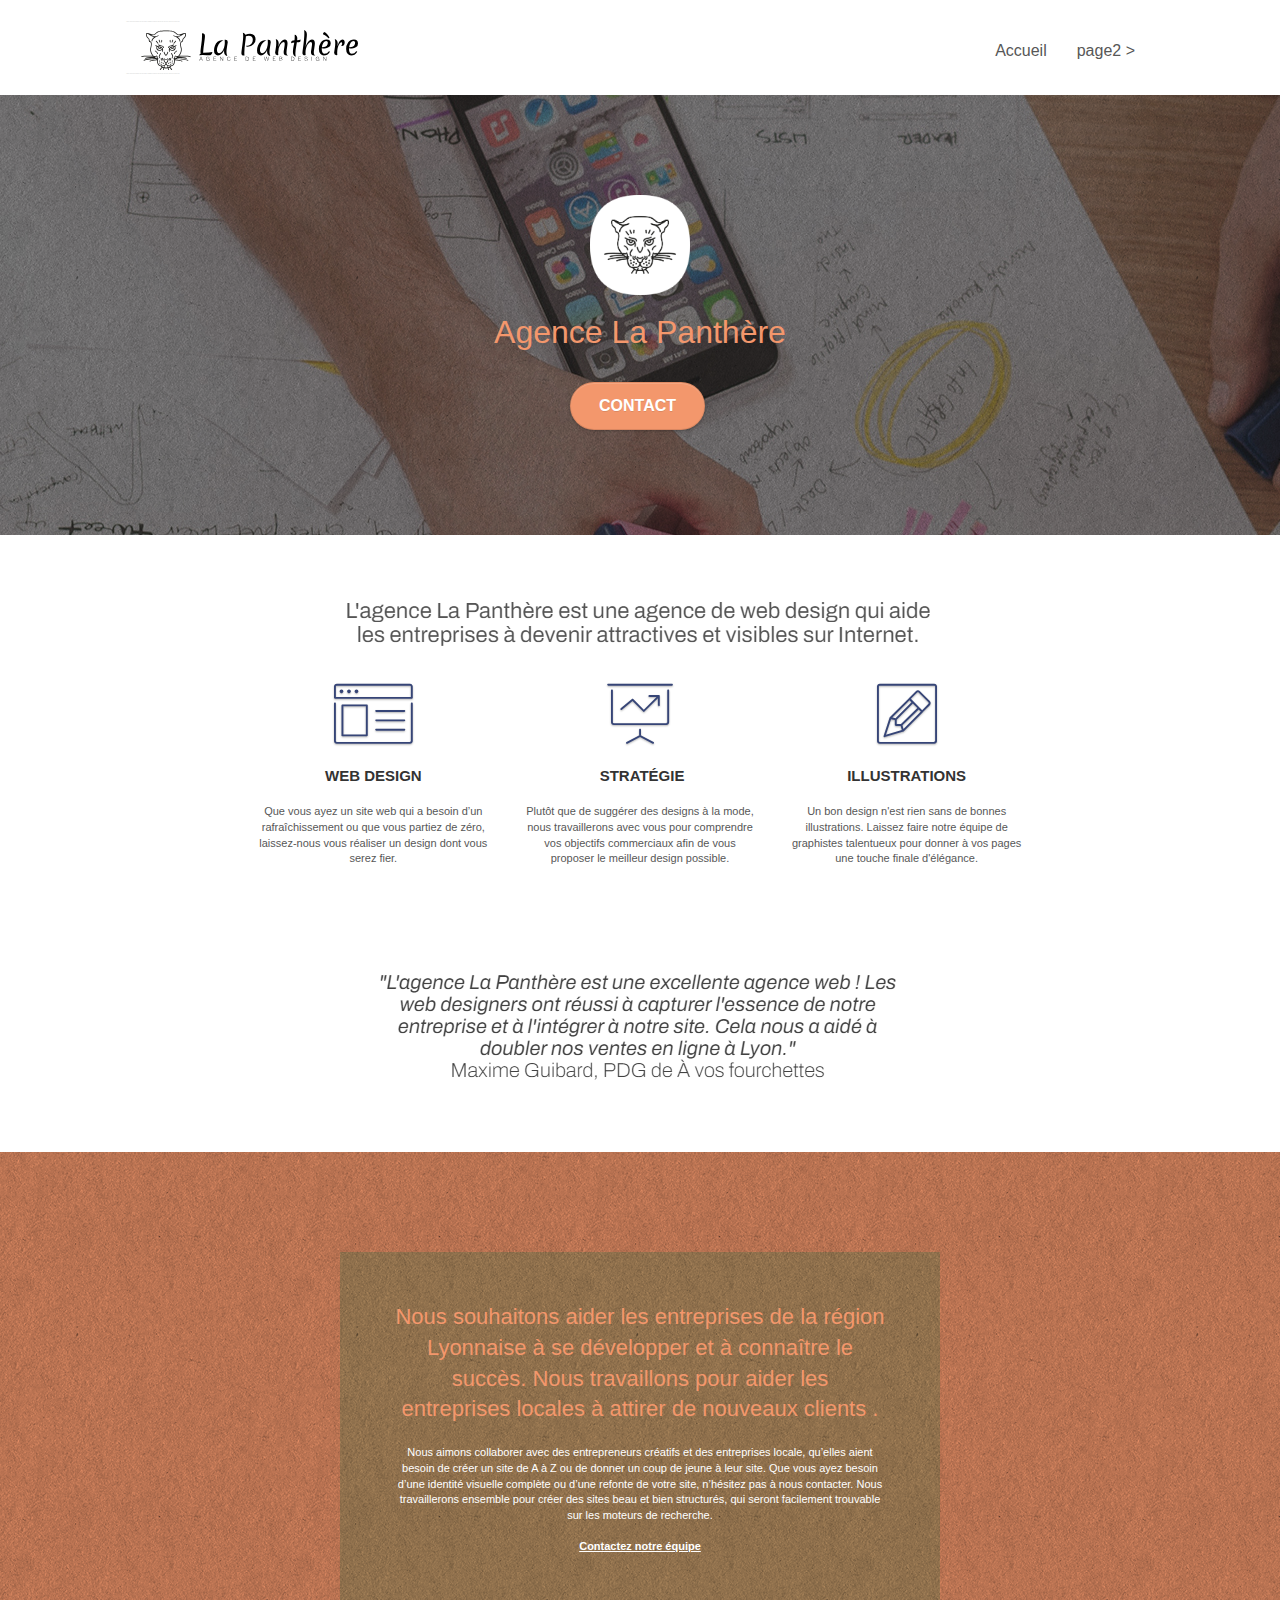
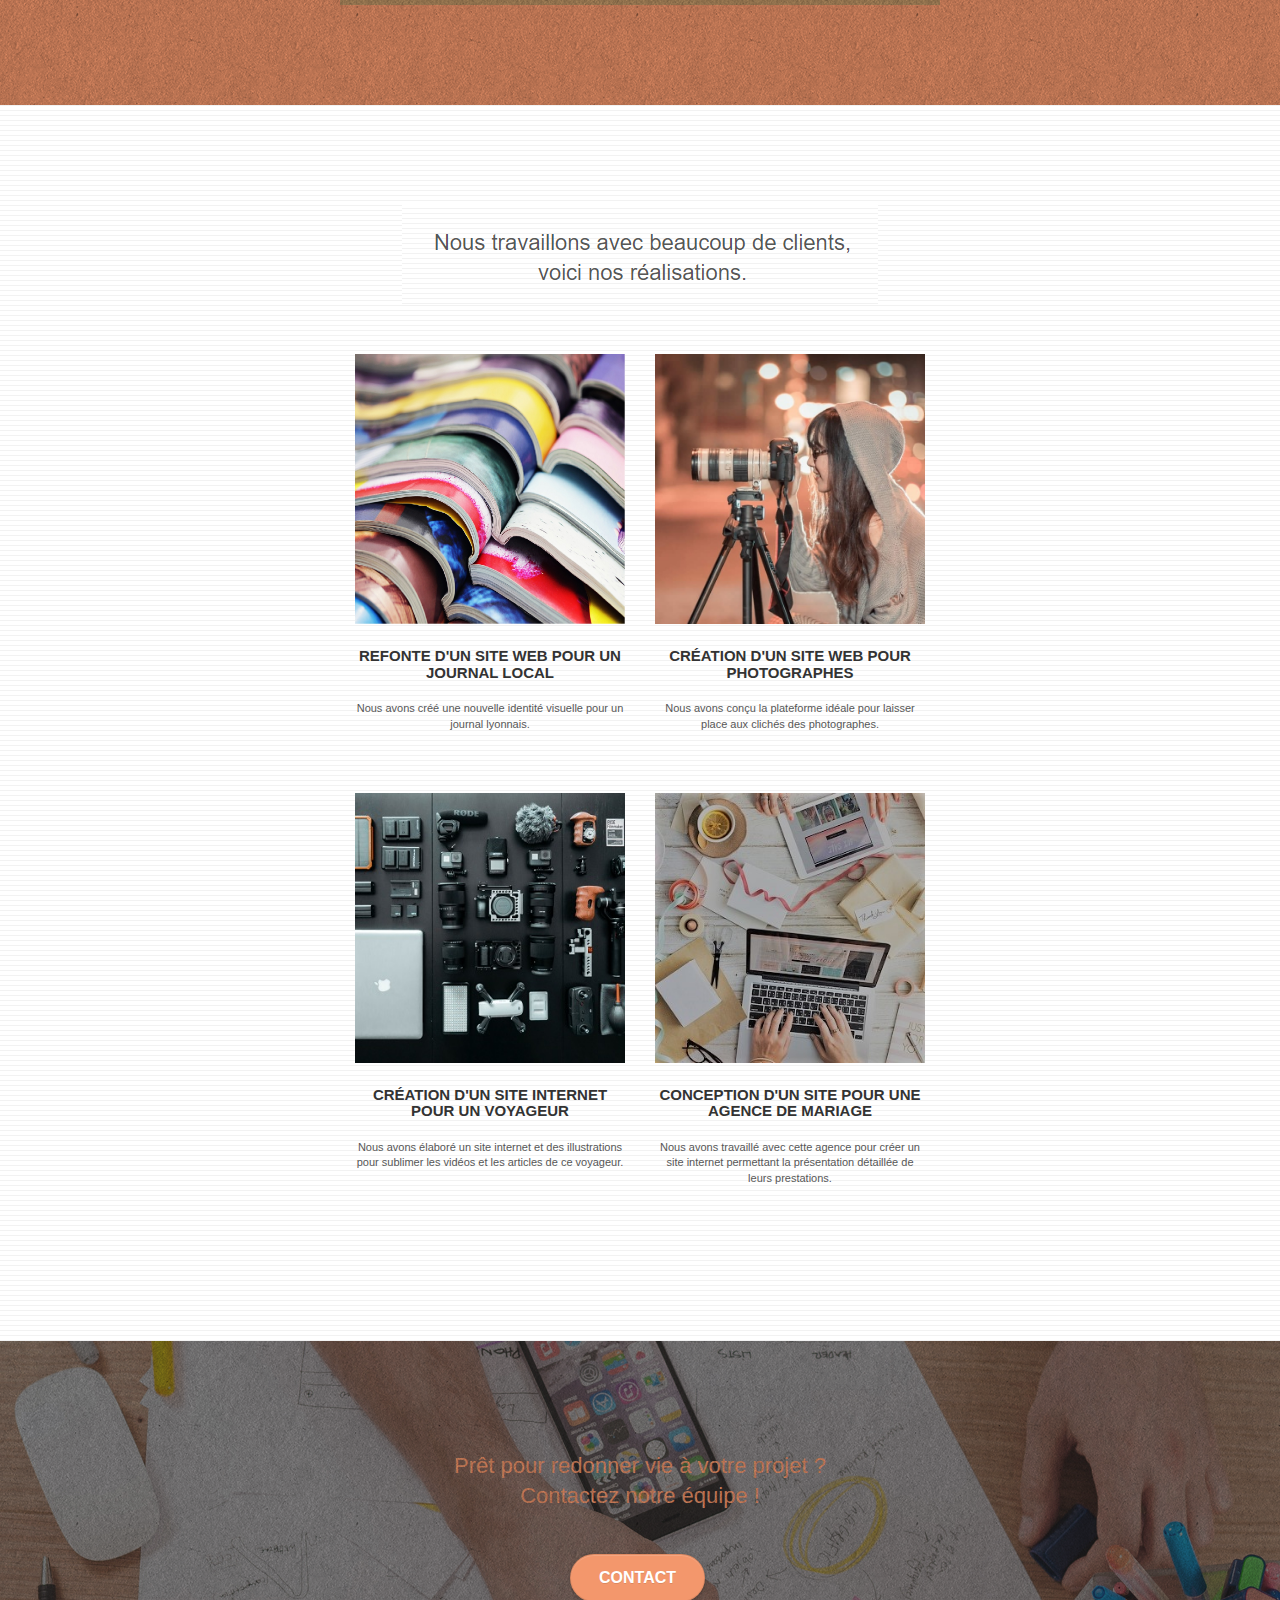
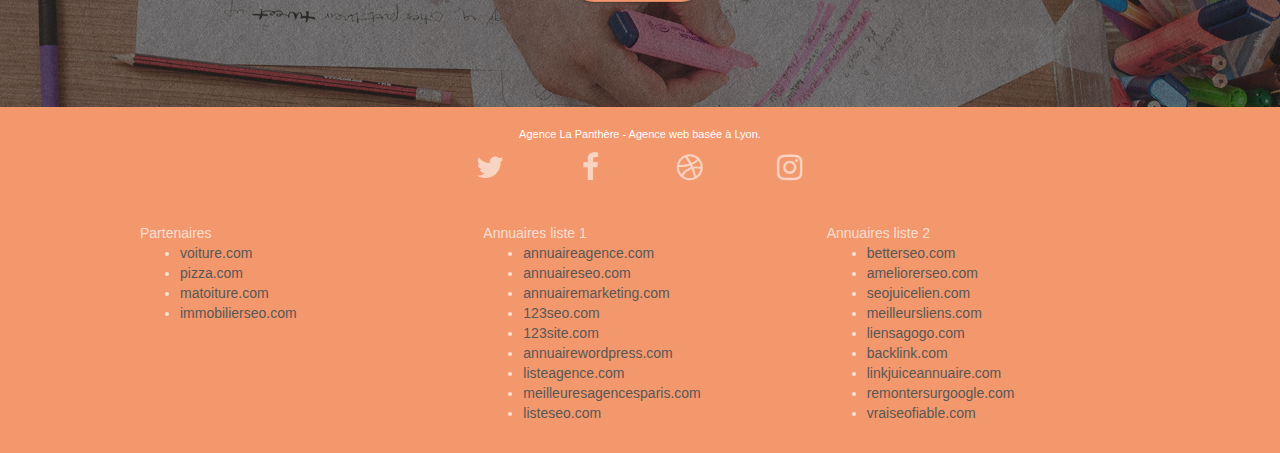
==== index.html @ be2c462f "ajout titre, description et script en bas de page" ====
<!doctype html>
<html lang="fr">
<head>
    <meta charset="utf-8">
    <meta name="keywords" content="seo, google, site web, site internet, agence design paris, agence design, agence design,agence design,agence design,agence design,agence design,agence design,agence design,agence design">
    <meta name="description" content="L'agence la panthère est une agence de web design qui aide les entreprises à devenir attractives et visibles sur internet.">
    <meta name="viewport" content="width=device-width, initial-scale=1.0, viewport-fit=cover">
    <link rel="shortcut icon" type="image/png" href="favicon.jpg">
	<link rel="stylesheet" type="text/css" href="./css/bootstrap.css">
	<link rel="stylesheet" type="text/css" href="style.css">
	<link rel="stylesheet" type="text/css" href="./css/font-awesome.css">
	<link rel="stylesheet" type="text/css" href="./css/et-line.css">
	
    
	
    <title>Agence de web design La panthère</title>
	
    
	<!-- Analytics -->
	
	<!-- Analytics END -->
    
</head>
<body>
	<!-- Principal conteneur -->
	<div class="page-container">
		
		<!-- bloc-0 -->
		<div class="bloc bgc-white l-bloc " id="bloc-0">
			<div class="container bloc-sm">
				
				<nav class="navbar row">
					<div class="navbar-header">
						<div class="keywords" style="color:#cccccc;font-size:1px;">Agence web à paris, stratégie web, web design, illustrations, design de site web, site web, web, internet, site internet, site</div>
						<a class="navbar-brand" href="index.html"><img src="img/agence-la-panthere-monochrome.svg" alt="paris web design logo agence web meilleure agence" height="40" /></a>
						<div class="keywords" style="color:#cccccc;font-size:1px;">Agence web à paris, stratégie web, web design, illustrations, design de site web, site web, web, internet, site internet, site</div>
						<button id="nav-toggle" type="button" class="ui-navbar-toggle navbar-toggle" data-toggle="collapse" data-target=".navbar-1">
							<span class="sr-only">Toggle navigation</span><span class="icon-bar"></span><span class="icon-bar"></span><span class="icon-bar"></span>
						</button>
					</div>
					<div class="collapse navbar-collapse navbar-1 special-dropdown-nav">
						<ul class="site-navigation nav navbar-nav">
							<li>
								<a href="index.html">Accueil</a>
							</li>
							<li>
							</li>
							<li>
								<a href="page2.html">page2 &gt;</a>
							</li>
						</ul>
					</div>
				</nav>
			</div>
		</div>
		<!-- bloc-0 END -->
		
		<!-- bloc-1-presentation -->
		<div class="bloc bgc-dark-slate-blue bg-banniere d-bloc bg-t-edge bloc-bg-texture texture-paper b-parallax" id="bloc-1-hero">
			<div class="container bloc-lg">
				<div class="row tight-width-whitespace">
					<div class="col-sm-12">
						<img src="img/logo.png" class="center-block image-resize-mode" width="100" alt="Agence La Panthère, agence web paris, création logo paris" />
						<h1 class="text-center hero-bloc-text tc-white ">
							Agence La Panthère
						</h1>
						<div class="text-center">
							<a href="page2.html" class="btn btn-lg btn-clean btn-rd cta-hero btn-atomic-tangerine" id="cta-hero">Contact</a>
						</div>
					</div>
				</div>
			</div>
		</div>
		<!-- bloc-1-presentation END -->
		
		<!-- bloc-2-services -->
		<div class="bloc bgc-white l-bloc" id="bloc-2-services">
			<div class="container bloc-md">
				<div class="row">
					<div class="col-sm-12 text-center">
						<img alt="agence web, agence web paris, web design paris, stratégie web" src="img/title.png" />
					</div>
				</div>
				<div class="row voffset-lg med-width-whitespace">
					<div class="col-sm-4">
						<div class="text-center">
							<span class="et-icon-browser sm-shadow icon-dark-slate-blue icons icon-lg"></span>
						</div>
						<h3 class="mg-md text-center">
							Web design
						</h3>
						<p class="text-center ">
							Que vous ayez un site web qui a besoin d&rsquo;un rafraîchissement ou que vous partiez de zéro, laissez-nous vous réaliser un design dont vous serez fier.
						</p>
					</div>
					<div class="col-sm-4">
						<div class="text-center">
							<span class="et-icon-presentation sm-shadow icon-dark-slate-blue icons icon-lg"></span>
						</div>
						<h3 class="mg-md text-center">
							&nbsp;Stratégie
						</h3>
						<p class="text-center ">
							Plutôt que de suggérer des designs à la mode, nous travaillerons avec vous pour comprendre vos objectifs commerciaux afin de vous proposer le meilleur design possible.<br>
						</p>
					</div>
					<div class="col-sm-4">
						<div class="text-center">
							<span class="et-icon-edit sm-shadow icon-dark-slate-blue icons icon-lg"></span>
						</div>
						<h3 class="mg-md text-center">
							Illustrations
						</h3>
						<p class="text-center ">
					Un bon design n'est rien sans de bonnes illustrations. Laissez faire notre équipe de graphistes talentueux pour donner à vos pages une touche finale d'élégance.
				</p>
			</div>
		</div>
		<div class="row voffset-lg voffset">
			<div class="col-xs-12 col-md-8 col-md-offset-2 text-center">
				<img alt="agence web, agence web paris, web design paris, stratégie web" src="img/citation.png" />
				
			</div>
		</div>
	</div>
</div>
<!-- bloc-2-services END -->

<!-- bloc-3-what-i-do -->
<div class="bloc tc-white bgc-atomic-tangerine bg-presentation d-bloc bloc-bg-texture texture-paper b-parallax" id="bloc-3-what-i-do">
	<div class="container bloc-lg">
		<div class="row tight-width-whitespace black-background">
			<div class="col-sm-12">
				<h2 class="mg-md text-center tc-white">
					Nous souhaitons aider les entreprises de la région Lyonnaise à se développer et à connaître le succès. Nous travaillons pour aider les entreprises locales à attirer de nouveaux clients .<br>
				</h2>
				<p class="text-center white">
					Nous aimons collaborer avec des entrepreneurs créatifs et des entreprises locale, qu’elles aient besoin de créer un site de A à Z ou de donner un coup de jeune à leur site. Que vous ayez besoin d’une identité visuelle complète ou d’une refonte de votre site, n’hésitez pas à nous contacter. Nous travaillerons ensemble pour créer des sites beau et bien structurés, qui seront facilement trouvable sur les moteurs de recherche. <br><br><a class="ltc-white bold-link" href="page2.html">Contactez notre équipe</a><br>
				</p>
			</div>
		</div>
	</div>
</div>
<!-- bloc-3-what-i-do END -->

<!-- bloc-4-portfolio -->
<div class="bloc bgc-white bg-lines-h2-bg bg-repeat l-bloc" id="bloc-4-portfolio">
	<div class="container bloc-lg">
		<div class="row">
			<div class="col-sm-12 text-center">
				<img alt="agence web, agence web paris, web design paris, stratégie web" src="img/title2.png" />
			</div>
		</div>
		<div class="row tight-width-whitespace portfolio-row">
			<div class="col-sm-6">
				<a href="#" data-lightbox="img/1.jpg" data-gallery-id="gallery-1" data-caption="Refonte d'un site web pour un journal local" data-frame="snapshot-lb"><img src="img/1.jpg" alt="paris web design logo agence web meilleure agence et refonte site web journal" class="img-responsive portfolio-thumb" /></a>
				<h3 class="mg-md text-center">
					Refonte d'un site web pour un journal local
				</h3>
				<p class="text-center">
					Nous avons créé une nouvelle identité visuelle pour un journal lyonnais.
				</p>
			</div>
			<div class="col-sm-6">
				<a href="#" data-lightbox="img/2.jpg" data-gallery-id="gallery-1" data-caption="Création d'un site web pour photographes" data-frame="snapshot-lb"><img src="img/2.jpg" class="img-responsive portfolio-thumb" alt="paris web design logo agence web meilleure agence, Création d'un site web pour photographes" /></a>
				<h3 class="mg-md text-center">
					Création d'un site web pour photographes
				</h3>
				<p class="text-center">
					Nous avons conçu la plateforme idéale pour laisser place aux clichés des photographes.
				</p>
			</div>
		</div>
		<div class="row tight-width-whitespace portfolio-row">
			<div class="col-sm-6">
				<a href="#" data-lightbox="img/3.bmp" data-gallery-id="gallery-1" data-caption="Création d'un site internet pour un voyageur" data-frame="snapshot-lb"><img src="img/3.bmp" class="img-responsive portfolio-thumb" alt="paris web design logo agence web meilleure agence, Création d'un site web pour voyageur"/></a>
				<h3 class="mg-md text-center">
					Création d'un site internet pour un voyageur
				</h3>
				<p class="text-center">
					Nous avons élaboré un site internet et des illustrations pour sublimer les vidéos et les articles de ce voyageur.
				</p>
			</div>
			<div class="col-sm-6">
				<a href="#" data-lightbox="img/4.bmp" data-gallery-id="gallery-1" data-caption="Conception d'un site pour une agence de mariage" data-frame="snapshot-lb"><img src="img/4.bmp" class="img-responsive portfolio-thumb" alt="paris web design logo agence web meilleure agence, Création d'un site web pour agence de mariage" /></a>
				<h3 class="mg-md text-center">
					Conception d'un site pour une agence de mariage
				</h3>
				<p class="text-center">
					Nous avons travaillé avec cette agence pour créer un site internet permettant la présentation détaillée de leurs prestations.
				</p>
			</div>
		</div>
	</div>
</div>
<!-- bloc-4-portfolio END -->

<!-- bloc-5-cta -->
<div class="bloc bgc-dark-slate-blue bg-banniere d-bloc bloc-bg-texture texture-paper" id="bloc-5-cta">
	<div class="container bloc-lg">
		<div class="row">
			<h2 class="mg-md text-center tc-white">
				Prêt pour redonner vie à votre projet ?<br>Contactez notre équipe !
			</h2>
			<div class="col-sm-12 text-center">
				<a href="page2.html" class="btn btn-atomic-tangerine btn-clean btn-rd btn-lg cta-hero">Contact</a>
			</div>
		</div>
	</div>
</div>
<!-- bloc-5-cta END -->

<!-- Footer - bloc-8 -->
<div class="bloc bgc-atomic-tangerine d-bloc" id="bloc-8">
	<div class="container bloc-sm">
		<div class="row">
			<div class="col-sm-12">
				<p class="text-center white">
					Agence La Panthère - Agence web basée à Lyon.<br>
				</p>
				<div class="row row-no-gutters social">
					<div class="col-sm-3">
						<div class="text-center">
							<a class="social" href="index.html"><span class="fa fa-twitter icon-md"></span></a>
						</div>
					</div>
					<div class="col-sm-3">
						<div class="text-center">
							<a class="social" href="index.html"><span class="fa fa-facebook icon-md"></span></a>
						</div>
					</div>
					<div class="col-sm-3">
						<div class="text-center">
							<a class="social" href="index.html"><span class="fa fa-dribbble icon-md"></span></a>
						</div>
					</div>
					<div class="col-sm-3">
						<div class="text-center">
							<a class="social" href="index.html"><span class="fa fa-instagram icon-md"></span></a>
						</div>
					</div>
					<div class="keywords" style="color:#F3976C;">Agence web à paris, stratégie web, web design, illustrations, design de site web, site web, web, internet, site internet, site</div>
				</div>
				<div class="row">
					<div class="col-sm-4">
						Partenaires
						<ul>
							<li><a href="voiture.com">voiture.com</a></li>
							<li><a href="pizza.com">pizza.com</a></li>
							<li><a href="matoiture.com">matoiture.com</a></li>
							<li><a href="immobilierseo.com">immobilierseo.com</a></li>
						</ul>		
					</div>
					<div class="col-sm-4">
						Annuaires liste 1
						<ul>
							<li><a href="annuaireagence.com">annuaireagence.com</a></li>
							<li><a href="annuaireseo.com">annuaireseo.com</a></li>
							<li><a href="annuairemarketing.com">annuairemarketing.com</a></li>
							<li><a href="123seoture.com">123seo.com</a></li>
							<li><a href="123site.com">123site.com</a></li>
							<li><a href="annuairewordpress.com">annuairewordpress.com</a></li>
							<li><a href="listeagence.com">listeagence.com</a></li>
							<li><a href="meilleuresagencesparis.com">meilleuresagencesparis.com</a></li>
							<li><a href="listeseo.com">listeseo.com</a></li>
						</ul>
					</div>
					<div class="col-sm-4">
						Annuaires liste 2
						<ul>
							<li><a href="betterseo.com">betterseo.com</a></li>
							<li><a href="ameliorerseo.com">ameliorerseo.com</a></li>
							<li><a href="seojuicelien.com">seojuicelien.com</a></li>
							<li><a href="meilleursliens.com">meilleursliens.com</a></li>
							<li><a href="liensagogo.com">liensagogo.com</a></li>
							<li><a href="backlink.com">backlink.com</a></li>
							<li><a href="linkjuiceannuaire.com">linkjuiceannuaire.com</a></li>
							<li><a href="remontersurgoogle.com">remontersurgoogle.com</a></li>
							<li><a href="vraiseofiable.com">vraiseofiable.com</a></li>
						</ul>
					</div>
				</div>
			</div>
		</div>
	</div>
</div>

</div>

</body>
<script src="./js/jquery-2.1.0.js"></script>
<script src="./js/bootstrap.js"></script>
<script src="./js/blocs.js"></script>
<script src="./js/jquery.touchSwipe.js" defer></script>
<script src="./js/gmaps.js"></script>
</html>
---- style.css ----
body {
    margin: 0;
    padding: 0;
    background: #FFF;
    overflow-x: hidden;
    -webkit-font-smoothing: antialiased;
    -moz-osx-font-smoothing: grayscale;
}

a,
button {
    transition: all .3s ease-in-out;
    outline: none!important;
}

a:hover {
    text-decoration: none;
    cursor: pointer;
}

#page-loading-blocs-notifaction {
    position: fixed;
    top: 0;
    bottom: 0;
    width: 100%;
    z-index: 100000;
    background: #FFFFFF url("img/pageload-spinner.gif") no-repeat center center;
}

.bloc {
    width: 100%;
    clear: both;
    background: 50% 50% no-repeat;
    padding: 0 50px;
    -webkit-background-size: cover;
    -moz-background-size: cover;
    -o-background-size: cover;
    background-size: cover;
    position: relative;
}

.bloc .container {
    padding-left: 0;
    padding-right: 0;
}

.bloc-lg {
    padding: 100px 50px;
}

.bloc-md {
    padding: 50px;
}

.bloc-sm {
    padding: 20px 50px;
}

.bg-center,
.bg-l-edge,
.bg-r-edge,
.bg-t-edge,
.bg-b-edge,
.bg-tl-edge,
.bg-bl-edge,
.bg-tr-edge,
.bg-br-edge,
.bg-repeat {
    -webkit-background-size: auto!important;
    -moz-background-size: auto!important;
    -o-background-size: auto!important;
    background-size: auto!important;
}

.bg-repeat {
    background: repeat;
}

.bg-t-edge {
    background: top no-repeat;
}

.bloc-bg-texture::before {
    content: "";
    background-size: 2px 2px;
    position: absolute;
    top: 0;
    bottom: 0;
    left: 0;
    right: 0;
}

.texture-paper::before {
    background: url("img/texture-paper.png");
    background-size: 280px 280px;
}

.b-parallax {
    background-attachment: fixed;
}

.d-bloc {
    color: rgba(255, 255, 255, .7);
}

.d-bloc button:hover {
    color: rgba(255, 255, 255, .9);
}

.d-bloc .icon-round,
.d-bloc .icon-square,
.d-bloc .icon-rounded,
.d-bloc .icon-semi-rounded-a,
.d-bloc .icon-semi-rounded-b {
    border-color: rgba(255, 255, 255, .9);
}

.d-bloc .divider-h span {
    border-color: rgba(255, 255, 255, .2);
}

.d-bloc .a-btn,
.d-bloc .navbar a,
.d-bloc .navbar-brand,
.d-bloc a .icon-sm,
.d-bloc a .icon-md,
.d-bloc a .icon-lg,
.d-bloc a .icon-xl,
.d-bloc h1 a,
.d-bloc h2 a,
.d-bloc h3 a,
.d-bloc h4 a,
.d-bloc h5 a,
.d-bloc h6 a,
.d-bloc p a {
    color: rgba(255, 255, 255, .6);
}

.d-bloc .a-btn:hover,
.d-bloc .navbar a:hover,
.d-bloc .navbar-brand:hover,
.d-bloc a:hover .icon-sm,
.d-bloc a:hover .icon-md,
.d-bloc a:hover .icon-lg,
.d-bloc a:hover .icon-xl,
.d-bloc h1 a:hover,
.d-bloc h2 a:hover,
.d-bloc h3 a:hover,
.d-bloc h4 a:hover,
.d-bloc h5 a:hover,
.d-bloc h6 a:hover,
.d-bloc p a:hover {
    color: rgba(255, 255, 255, 1);
}

.d-bloc .navbar-toggle .icon-bar {
    background: rgba(255, 255, 255, 1);
}

.d-bloc .btn-wire,
.d-bloc .btn-wire:hover {
    color: rgba(255, 255, 255, 1);
    border-color: rgba(255, 255, 255, 1);
}

.d-bloc .panel {
    color: rgba(0, 0, 0, .5);
}

.d-bloc .panel button:hover {
    color: rgba(0, 0, 0, .7);
}

.d-bloc .panel icon {
    border-color: rgba(0, 0, 0, .7);
}

.d-bloc .panel .divider-h span {
    border-color: rgba(0, 0, 0, .1);
}

.d-bloc .panel .a-btn {
    color: rgba(0, 0, 0, .6);
}

.d-bloc .panel .a-btn:hover {
    color: rgba(0, 0, 0, 1);
}

.d-bloc .panel .btn-wire,
.d-bloc .panel .btn-wire:hover {
    color: rgba(0, 0, 0, .7);
    border-color: rgba(0, 0, 0, .3);
}

.d-bloc .panel,
.l-bloc {
    color: rgba(0, 0, 0, .5);
}

.d-bloc .panel button:hover,
.l-bloc button:hover {
    color: rgba(0, 0, 0, .7);
}

.l-bloc .icon-round,
.l-bloc .icon-square,
.l-bloc .icon-rounded,
.l-bloc .icon-semi-rounded-a,
.l-bloc .icon-semi-rounded-b {
    border-color: rgba(0, 0, 0, .7);
}

.d-bloc .panel .divider-h span,
.l-bloc .divider-h span {
    border-color: rgba(0, 0, 0, .1);
}

.d-bloc .panel .a-btn,
.l-bloc .a-btn,
.l-bloc .navbar a,
.l-bloc .navbar-brand,
.l-bloc a .icon-sm,
.l-bloc a .icon-md,
.l-bloc a .icon-lg,
.l-bloc a .icon-xl,
.l-bloc h1 a,
.l-bloc h2 a,
.l-bloc h3 a,
.l-bloc h4 a,
.l-bloc h5 a,
.l-bloc h6 a,
.l-bloc p a {
    color: rgba(0, 0, 0, .6);
}

.d-bloc .panel .a-btn:hover,
.l-bloc .a-btn:hover,
.l-bloc .navbar a:hover,
.l-bloc .navbar-brand:hover,
.l-bloc a:hover .icon-sm,
.l-bloc a:hover .icon-md,
.l-bloc a:hover .icon-lg,
.l-bloc a:hover .icon-xl,
.l-bloc h1 a:hover,
.l-bloc h2 a:hover,
.l-bloc h3 a:hover,
.l-bloc h4 a:hover,
.l-bloc h5 a:hover,
.l-bloc h6 a:hover,
.l-bloc p a:hover {
    color: rgba(0, 0, 0, 1);
}

.l-bloc .navbar-toggle .icon-bar {
    color: rgba(0, 0, 0, .6);
}

.d-bloc .panel .btn-wire,
.d-bloc .panel .btn-wire:hover,
.l-bloc .btn-wire,
.l-bloc .btn-wire:hover {
    color: rgba(0, 0, 0, .7);
    border-color: rgba(0, 0, 0, .3);
}

.voffset {
    margin-top: 30px;
}

.voffset-lg {
    margin-top: 80px;
}

.row-no-gutters {
    margin-right: 0;
    margin-left: 0;
}

.row.row-no-gutters > [class^="col-"],
.row.row-no-gutters > [class*=" col-"] {
    padding-right: 0;
    padding-left: 0;
}

#bloc-1-hero h1 {
    font-size: 32px;
}

.navbar {
    margin-bottom: 0;
    z-index: 1;
}

.navbar-brand {
    height: auto;
    padding: 3px 15px;
    font-size: 25px;
    font-weight: normal;
    font-weight: 600;
    line-height: 44px;
}

.navbar-brand img {
    max-height: 200px;
    margin: 0 5px 0 0;
    display: inline;
}

.navbar-brand img[src$=svg] {
    min-width: 100px;
}

.nav-center .navbar-brand img {
    margin: 0;
}

.navbar .nav {
    padding-top: 2px;
    margin-right: -16px;
    float: right;
    z-index: 1;
}

.nav > li {
    float: left;
    margin-top: 4px;
    font-size: 16px;
}

.navbar-nav .open .dropdown-menu > li > a {
    text-align: inherit;
}

.nav > li a:hover,
.nav > li a:focus {
    background: transparent;
}

.navbar-toggle {
    margin: 10px 10px 0 0;
    border: 0px;
}

.navbar-toggle:hover {
    background: transparent!important;
}

.navbar-toggle .icon-bar {
    background-color: rgba(0, 0, 0, .5);
    width: 26px;
}

.nav-invert .navbar .nav {
    float: left;
}

.nav-invert .navbar-header,
.nav-invert .navbar-brand {
    float: right;
    position: relative;
    z-index: 2;
}

@media (min-width: 768px) {
    .site-navigation {
        position: absolute;
        top: 50%;
        right: 20px;
        transform: translate(0, -50%);
        -webkit-transform: translateY(-50%);
    }
    .nav > li .dropdown-menu a,
    .nav > li .dropdown-menu a:hover {
        color: #484848;
    }
    .nav-invert .site-navigation {
        left: 0;
        right: 0;
    }
    .nav-center {
        text-align: center;
    }
    .nav-center .navbar-header {
        width: 100%;
    }
    .nav-center .navbar-header,
    .nav-center .navbar-brand,
    .nav-center .nav > li {
        float: none;
        display: inline-block;
    }
    .nav-center .site-navigation {
        position: relative;
        width: 100%;
        right: 0;
        margin-right: 0px;
        margin-top: 20px;
    }
    .nav-center.mini-nav .navbar-toggle {
        float: none;
        margin: 10px auto 0;
    }
}

.nav > li > .dropdown a {
    background: none!important;
    display: block;
    padding: 14px 15px;
}

nav .caret {
    margin: 0 5px;
}

.dropdown-menu .dropdown-menu {
    top: -8px;
    left: 100%;
}

.dropdown-menu .dropmenu-flow-right {
    top: 100%;
    left: 0;
    margin-left: -1px;
    border-top-left-radius: 0;
    border-top-right-radius: 0;
}

.dropdown-menu .dropdown span {
    border: 4px solid black;
    border-top-color: transparent;
    border-right-color: transparent;
    border-bottom-color: transparent;
    margin: 6px -5px 0 0!important;
    float: right;
}

.mg-md {
    margin-top: 10px;
    margin-bottom: 20px;
}

.mg-lg {
    margin-top: 10px;
    margin-bottom: 40px;
}

.btn {
    margin: 0 5px 5px 0;
}

.btn.pull-right {
    margin: 0 0 5px 5px;
}

.btn-d,
.btn-d:hover,
.btn-d:focus {
    color: #FFF;
    background: rgba(0, 0, 0, .3);
}

button {
    outline: none!important;
}

.btn-rd {
    border-radius: 40px;
}

.btn-clean {
    border: 1px solid rgba(0, 0, 0, .08);
    border-bottom-color: rgba(0, 0, 0, .1);
    text-shadow: 0 1px 0 rgba(0, 0, 1, .1);
    box-shadow: 0 1px 3px rgba(0, 0, 1, .25), inset 0 1px 0 0 rgba(255, 255, 255, .15);
}

.icon-md {
    font-size: 30px!important;
}

.icon-lg {
    font-size: 60px!important;
}

.sm-shadow {
    text-shadow: 0 1px 2px rgba(0, 0, 0, .3);
}

.panel-sq,
.panel-sq .panel-heading,
.panel-sq .panel-footer {
    border-radius: 0;
}

.panel-rd {
    border-radius: 30px;
}

.panel-rd .panel-heading {
    border-radius: 29px 29px 0 0;
}

.panel-rd .panel-footer {
    border-radius: 0 0 29px 29px;
}

.form-control {
    border-color: rgba(0, 0, 0, .1);
    box-shadow: none;
}

.scrollToTop {
    width: 40px;
    height: 40px;
    position: fixed;
    bottom: 20px;
    right: 20px;
    opacity: 0;
    z-index: 500;
    transition: all .3s ease-in-out;
}

.scrollToTop span {
    margin-top: 6px;
}

.showScrollTop {
    font-size: 14px;
    opacity: 1;
}

a[data-lightbox] {
    position: relative;
    display: block;
    text-align: center;
}

a[data-lightbox]:hover::before {
    content: "+";
    font-family: "HelveticaNeue-Light", "Helvetica Neue Light", "Helvetica Neue", Helvetica, Arial;
    font-size: 32px;
    width: 50px;
    height: 50px;
    margin-left: -25px;
    border-radius: 50%;
    background: rgba(0, 0, 0, .6);
    color: #FFF;
    font-weight: 100;
    z-index: 1;
    position: absolute;
    top: 50%;
    transform: translateY(-50%);
    -webkit-transform: translateY(-50%);
}

a[data-lightbox]:hover img {
    opacity: 0.6;
    -webkit-animation-fill-mode: none;
    animation-fill-mode: none;
}

#lightbox-modal {
    display: flex;
    align-items: center;
}

#lightbox-modal .modal-dialog {
    width: 90%;
    max-width: 900px;
    margin: 0 auto 0;
}

#lightbox-modal .modal-dialog img {
    max-height: 90vh;
    margin: 0 auto;
}

.lightbox-caption {
    padding: 20px;
    color: #FFF;
    background: rgba(0, 0, 0, .5);
    position: absolute;
    left: 15px;
    right: 15px;
    bottom: 5px;
}

.close-lightbox {
    color: #FFF;
    font-size: 30px;
    position: absolute;
    top: 20px;
    right: 20px;
    z-index: 20;
    background: rgba(0, 0, 0, .5);
    border: none;
    line-height: 30px;
    padding: 0 9px 5px;
    opacity: 0.3;
}

.close-lightbox:hover,
.next-lightbox:hover,
.prev-lightbox:hover {
    opacity: 1.0;
    color: #FFF;
}

.next-lightbox,
.prev-lightbox {
    font-size: 20px;
    color: rgba(255, 255, 255, .9);
    background: rgba(0, 0, 0, .5);
    transition: all .2s ease-in-out;
    position: absolute;
    top: 45%;
    z-index: 1;
    opacity: 0.4;
}

.next-lightbox {
    padding: 6px 8px 1px 13px;
    right: 25px;
}

.prev-lightbox {
    padding: 6px 13px 1px 10px;
    left: 25px;
}

.snapshot-lb .modal-body {
    padding-bottom: 45px;
}

.snapshot-lb .lightbox-caption {
    padding: 0;
    color: rgba(0, 0, 0, .5);
    background: none;
}

h1,
h2,
h3,
h4,
h5,
h6,
p,
label,
.btn,
a {
    font-family: "helvetica";
    font-weight: 400;
    color: #575757!important;
}

.container {
    max-width: 1000px;
}

.hero-bloc-text {
    font-size: 38px;
}

.hero-bloc-text-sub {
    font-size: 36px;
}

.statement-bloc-text {
    line-height: 26px;
    font-style: italic;
    font-size: 20px;
    text-align: center;
    font-weight: lighter;
    max-width: 520px;
    margin: auto auto auto auto;
}

p {
    font-size: 11px;
}

.tight-width-whitespace {
    max-width: 600px;
    margin: auto auto auto auto;
}

.h1 {
    font-size: 20px;
    font-family: "Open Sans";
}

.cta-hero {
    margin-top: 22px;
    color: #FFFFFF!important;
    text-transform: uppercase;
    padding: 12px 28px 12px 28px;
    font-size: 16px;
    font-weight: 700;
}

.social {
    max-width: 400px;
    margin: auto auto auto auto;
}

h2 {
    font-size: 22px;
    line-height: 1.4em;
}

h3 {
    font-size: 15px;
    text-transform: uppercase;
    font-weight: 700;
    color: #333333!important;
}

.med-width-whitespace {
    max-width: 800px;
    margin: auto auto auto auto;
    box-shadow: 0px 0px 0px #000000;
}

h1 {
    color: #333333!important;
}

h4 {
    color: #333333!important;
}

.icons {
    margin-bottom: 14px;
    margin-top: 24px;
}

.white {
    color: #FFFFFF!important;
}

.portfolio-thumb {
    margin-bottom: 24px;
}

.portfolio-row {
    margin-bottom: 44px;
    margin-top: 50px;
}

.avatar {
    box-shadow: 0px 4px 9px rgba(0, 0, 0, 0.3);
}

.black-background {
    background-color: rgba(165, 147, 99, 0.7);
    padding: 40px 40px 40px 40px;
}

.bold-link {
    font-weight: 900;
    text-decoration: underline!important;
}

.bgc-white {
    background-color: #FFFFFF;
}

.bgc-dark-slate-blue {
    background-color: #364577;
}

.bgc-atomic-tangerine {
    background-color: #F3976C;
}

.tc-white {
    color: #F3976C!important;
}

.btn-atomic-tangerine {
    background: #F3976C;
    color: #FFFFFF!important;
}

.btn-atomic-tangerine:hover {
    background: #c27956!important;
    color: #FFFFFF!important;
}

.ltc-white {
    color: #FFFFFF!important;
}

.ltc-white:hover {
    color: #cccccc!important;
}

.ltc-atomic-tangerine {
    color: #F3976C!important;
}

.ltc-atomic-tangerine:hover {
    color: #c27956!important;
}

.icon-dark-slate-blue {
    color: #364577!important;
    border-color: #364577!important;
}

.bg-dots-bg {
    background-image: url("img/dots-bg.png");
}

.bg-lines-h2-bg {
    background-image: url("img/lines-h2-bg.png");
}

.bg-banniere {
    background-image: url("img/agence-la-panthere.jpg");
}

.bg-presentation {
    background-image: url("img/image-de-presentation.bmp");
}

@media (max-width: 1024px) {
    .bloc {
        padding-left: 20px;
        padding-right: 20px;
    }
    .bloc.full-width-bloc,
    .bloc-tile-2.full-width-bloc .container,
    .bloc-tile-3.full-width-bloc .container,
    .bloc-tile-4.full-width-bloc .container {
        padding-left: 0;
        padding-right: 0;
    }
}

@media (max-width: 992px) and (min-width: 768px) {
    .navbar .nav {
        max-width: 80%
    }
    .nav-center.navbar .nav {
        max-width: 100%
    }
}

@media only screen and (min-device-width: 768px) and (max-device-width: 1024px) and (orientation: landscape) {
    .b-parallax {
        background-attachment: scroll;
    }
}

@media only screen and (min-device-width: 1024px) and (max-device-width: 1366px) and (-webkit-min-device-pixel-ratio: 1.5) {
    .b-parallax {
        background-attachment: scroll;
    }
}

@media (max-width: 991px) {
    .container {
        width: 100%;
    }
    .b-parallax {
        background-attachment: scroll;
    }
    .page-container,
    #hero-bloc {
        overflow-x: hidden;
        position: relative;
    }
    .bloc {
        padding-left: constant(safe-area-inset-left);
        padding-right: constant(safe-area-inset-right);
    }
    .bloc-group,
    .bloc-group .bloc {
        display: block;
        width: 100%;
    }
    .bloc-fill-screen .fill-bloc-top-edge,
    .bloc-fill-screen .fill-bloc-bottom-edge {
        padding: 0 20px;
        padding-left: constant(safe-area-inset-left);
        padding-right: constant(safe-area-inset-right);
    }
}

@media (max-width: 767px) {
    .page-container {
        overflow-x: hidden;
        position: relative;
    }
    h1,
    h2,
    h3,
    h4,
    h5,
    h6,
    p,
    #disqus_thread {
        padding-left: 10px!important;
        padding-right: 10px!important;
    }
    .b-parallax {
        background-attachment: scroll;
    }
    .navbar .nav {
        padding-top: 0;
        border-top: 1px solid rgba(0, 0, 0, .2);
        float: none!important;
    }
    .navbar.row {
        margin-left: 0;
        margin-right: 0;
    }
    .site-navigation {
        position: inherit;
        transform: none;
        -webkit-transform: none;
        -ms-transform: none;
    }
    .nav > li {
        margin-top: 0;
        border-bottom: 1px solid rgba(0, 0, 0, .1);
        background: rgba(0, 0, 0, .05);
        text-align: left;
        padding-left: 15px;
        width: 100%;
    }
    .nav > li:hover {
        background: rgba(0, 0, 0, .08);
    }
    .dropdown .dropdown a .caret {
        float: none;
        margin: 5px 0 0 10px!important;
        border: 4px solid black;
        border-bottom-color: transparent;
        border-right-color: transparent;
        border-left-color: transparent;
    }
    #hero-bloc .navbar .nav {
        background: rgba(0, 0, 0, .8);
    }
    #hero-bloc .navbar .nav a {
        color: rgba(255, 255, 255, .6);
    }
    .hero {
        padding: 50px 0;
    }
    .hero-nav {
        left: -1px;
        right: -1px;
    }
    .navbar-collapse {
        padding: 0;
        overflow-x: hidden;
        -webkit-box-shadow: none;
        box-shadow: none;
    }
    .navbar-brand img {
        max-height: 40px;
        width: auto;
    }
    .nav-invert .navbar-header {
        float: none;
        width: 100%;
    }
    .nav-invert .navbar-toggle {
        float: left;
        margin-left: 10px;
    }
    .bloc {
        padding-left: 0;
        padding-right: 0;
    }
    .bloc-xxl,
    .bloc-xl,
    .bloc-lg {
        padding: 40px 0;
    }
    .bloc-sm,
    .bloc-md {
        padding-left: 0;
        padding-right: 0;
    }
    .bloc-tile-2 .container,
    .bloc-tile-3 .container,
    .bloc-tile-4 .container,
    .bloc-fill-screen .fill-bloc-top-edge,
    .bloc-fill-screen .fill-bloc-bottom-edge {
        padding-left: 0;
        padding-right: 0;
    }
    .a-block {
        padding: 0 10px;
    }
    .btn-dwn {
        display: none;
    }
    .voffset {
        margin-top: 5px;
    }
    .voffset-md {
        margin-top: 20px;
    }
    .voffset-lg {
        margin-top: 30px;
    }
    form {
        padding: 5px;
    }
    .close-lightbox {
        display: inline-block;
    }
    .blocsapp-device-iphone5 {
        background-size: 216px 425px;
        padding-top: 60px;
        width: 216px;
        height: 425px;
    }
    .blocsapp-device-iphone5 img {
        width: 180px;
        height: 320px;
    }
}

@media (max-width: 400px) {
    .bloc {
        padding-left: 0;
        padding-right: 0;
    }
}

@media (max-width: 767px) {
    .bloc-mob-center-text {
        text-align: center;
    }
}
---- css/et-line.css ----
@font-face {
    font-family: et-line;
    src: url(../fonts/et-line.eot);
    src: url(../fonts/et-line.eot?#iefix) format('embedded-opentype'), url(../fonts/et-line.woff) format('woff'), url(../fonts/et-line.ttf) format('truetype'), url(../fonts/et-line.svg#et-line) format('svg');
    font-weight: 400;
    font-style: normal
}

.et-icon-adjustments,
.et-icon-alarmclock,
.et-icon-anchor,
.et-icon-aperture,
.et-icon-attachment,
.et-icon-bargraph,
.et-icon-basket,
.et-icon-beaker,
.et-icon-bike,
.et-icon-book-open,
.et-icon-briefcase,
.et-icon-browser,
.et-icon-calendar,
.et-icon-camera,
.et-icon-caution,
.et-icon-chat,
.et-icon-circle-compass,
.et-icon-clipboard,
.et-icon-clock,
.et-icon-cloud,
.et-icon-compass,
.et-icon-desktop,
.et-icon-dial,
.et-icon-document,
.et-icon-documents,
.et-icon-download,
.et-icon-dribbble,
.et-icon-edit,
.et-icon-envelope,
.et-icon-expand,
.et-icon-facebook,
.et-icon-flag,
.et-icon-focus,
.et-icon-gears,
.et-icon-genius,
.et-icon-gift,
.et-icon-global,
.et-icon-globe,
.et-icon-googleplus,
.et-icon-grid,
.et-icon-happy,
.et-icon-hazardous,
.et-icon-heart,
.et-icon-hotairballoon,
.et-icon-hourglass,
.et-icon-key,
.et-icon-laptop,
.et-icon-layers,
.et-icon-lifesaver,
.et-icon-lightbulb,
.et-icon-linegraph,
.et-icon-linkedin,
.et-icon-lock,
.et-icon-magnifying-glass,
.et-icon-map,
.et-icon-map-pin,
.et-icon-megaphone,
.et-icon-mic,
.et-icon-mobile,
.et-icon-newspaper,
.et-icon-notebook,
.et-icon-paintbrush,
.et-icon-paperclip,
.et-icon-pencil,
.et-icon-phone,
.et-icon-picture,
.et-icon-pictures,
.et-icon-piechart,
.et-icon-presentation,
.et-icon-pricetags,
.et-icon-printer,
.et-icon-profile-female,
.et-icon-profile-male,
.et-icon-puzzle,
.et-icon-quote,
.et-icon-recycle,
.et-icon-refresh,
.et-icon-ribbon,
.et-icon-rss,
.et-icon-sad,
.et-icon-scissors,
.et-icon-scope,
.et-icon-search,
.et-icon-shield,
.et-icon-speedometer,
.et-icon-strategy,
.et-icon-streetsign,
.et-icon-tablet,
.et-icon-target,
.et-icon-telescope,
.et-icon-toolbox,
.et-icon-tools,
.et-icon-tools-2,
.et-icon-trophy,
.et-icon-tumblr,
.et-icon-twitter,
.et-icon-upload,
.et-icon-video,
.et-icon-wallet,
.et-icon-wine {
    font-family: et-line;
    speak: none;
    font-style: normal;
    font-weight: 400;
    font-variant: normal;
    text-transform: none;
    line-height: 1;
    -webkit-font-smoothing: antialiased;
    -moz-osx-font-smoothing: grayscale;
    display: inline-block
}

.et-icon-mobile:before {
    content: "\e000"
}

.et-icon-laptop:before {
    content: "\e001"
}

.et-icon-desktop:before {
    content: "\e002"
}

.et-icon-tablet:before {
    content: "\e003"
}

.et-icon-phone:before {
    content: "\e004"
}

.et-icon-document:before {
    content: "\e005"
}

.et-icon-documents:before {
    content: "\e006"
}

.et-icon-search:before {
    content: "\e007"
}

.et-icon-clipboard:before {
    content: "\e008"
}

.et-icon-newspaper:before {
    content: "\e009"
}

.et-icon-notebook:before {
    content: "\e00a"
}

.et-icon-book-open:before {
    content: "\e00b"
}

.et-icon-browser:before {
    content: "\e00c"
}

.et-icon-calendar:before {
    content: "\e00d"
}

.et-icon-presentation:before {
    content: "\e00e"
}

.et-icon-picture:before {
    content: "\e00f"
}

.et-icon-pictures:before {
    content: "\e010"
}

.et-icon-video:before {
    content: "\e011"
}

.et-icon-camera:before {
    content: "\e012"
}

.et-icon-printer:before {
    content: "\e013"
}

.et-icon-toolbox:before {
    content: "\e014"
}

.et-icon-briefcase:before {
    content: "\e015"
}

.et-icon-wallet:before {
    content: "\e016"
}

.et-icon-gift:before {
    content: "\e017"
}

.et-icon-bargraph:before {
    content: "\e018"
}

.et-icon-grid:before {
    content: "\e019"
}

.et-icon-expand:before {
    content: "\e01a"
}

.et-icon-focus:before {
    content: "\e01b"
}

.et-icon-edit:before {
    content: "\e01c"
}

.et-icon-adjustments:before {
    content: "\e01d"
}

.et-icon-ribbon:before {
    content: "\e01e"
}

.et-icon-hourglass:before {
    content: "\e01f"
}

.et-icon-lock:before {
    content: "\e020"
}

.et-icon-megaphone:before {
    content: "\e021"
}

.et-icon-shield:before {
    content: "\e022"
}

.et-icon-trophy:before {
    content: "\e023"
}

.et-icon-flag:before {
    content: "\e024"
}

.et-icon-map:before {
    content: "\e025"
}

.et-icon-puzzle:before {
    content: "\e026"
}

.et-icon-basket:before {
    content: "\e027"
}

.et-icon-envelope:before {
    content: "\e028"
}

.et-icon-streetsign:before {
    content: "\e029"
}

.et-icon-telescope:before {
    content: "\e02a"
}

.et-icon-gears:before {
    content: "\e02b"
}

.et-icon-key:before {
    content: "\e02c"
}

.et-icon-paperclip:before {
    content: "\e02d"
}

.et-icon-attachment:before {
    content: "\e02e"
}

.et-icon-pricetags:before {
    content: "\e02f"
}

.et-icon-lightbulb:before {
    content: "\e030"
}

.et-icon-layers:before {
    content: "\e031"
}

.et-icon-pencil:before {
    content: "\e032"
}

.et-icon-tools:before {
    content: "\e033"
}

.et-icon-tools-2:before {
    content: "\e034"
}

.et-icon-scissors:before {
    content: "\e035"
}

.et-icon-paintbrush:before {
    content: "\e036"
}

.et-icon-magnifying-glass:before {
    content: "\e037"
}

.et-icon-circle-compass:before {
    content: "\e038"
}

.et-icon-linegraph:before {
    content: "\e039"
}

.et-icon-mic:before {
    content: "\e03a"
}

.et-icon-strategy:before {
    content: "\e03b"
}

.et-icon-beaker:before {
    content: "\e03c"
}

.et-icon-caution:before {
    content: "\e03d"
}

.et-icon-recycle:before {
    content: "\e03e"
}

.et-icon-anchor:before {
    content: "\e03f"
}

.et-icon-profile-male:before {
    content: "\e040"
}

.et-icon-profile-female:before {
    content: "\e041"
}

.et-icon-bike:before {
    content: "\e042"
}

.et-icon-wine:before {
    content: "\e043"
}

.et-icon-hotairballoon:before {
    content: "\e044"
}

.et-icon-globe:before {
    content: "\e045"
}

.et-icon-genius:before {
    content: "\e046"
}

.et-icon-map-pin:before {
    content: "\e047"
}

.et-icon-dial:before {
    content: "\e048"
}

.et-icon-chat:before {
    content: "\e049"
}

.et-icon-heart:before {
    content: "\e04a"
}

.et-icon-cloud:before {
    content: "\e04b"
}

.et-icon-upload:before {
    content: "\e04c"
}

.et-icon-download:before {
    content: "\e04d"
}

.et-icon-target:before {
    content: "\e04e"
}

.et-icon-hazardous:before {
    content: "\e04f"
}

.et-icon-piechart:before {
    content: "\e050"
}

.et-icon-speedometer:before {
    content: "\e051"
}

.et-icon-global:before {
    content: "\e052"
}

.et-icon-compass:before {
    content: "\e053"
}

.et-icon-lifesaver:before {
    content: "\e054"
}

.et-icon-clock:before {
    content: "\e055"
}

.et-icon-aperture:before {
    content: "\e056"
}

.et-icon-quote:before {
    content: "\e057"
}

.et-icon-scope:before {
    content: "\e058"
}

.et-icon-alarmclock:before {
    content: "\e059"
}

.et-icon-refresh:before {
    content: "\e05a"
}

.et-icon-happy:before {
    content: "\e05b"
}

.et-icon-sad:before {
    content: "\e05c"
}

.et-icon-facebook:before {
    content: "\e05d"
}

.et-icon-twitter:before {
    content: "\e05e"
}

.et-icon-googleplus:before {
    content: "\e05f"
}

.et-icon-rss:before {
    content: "\e060"
}

.et-icon-tumblr:before {
    content: "\e061"
}

.et-icon-linkedin:before {
    content: "\e062"
}

.et-icon-dribbble:before {
    content: "\e063"
}
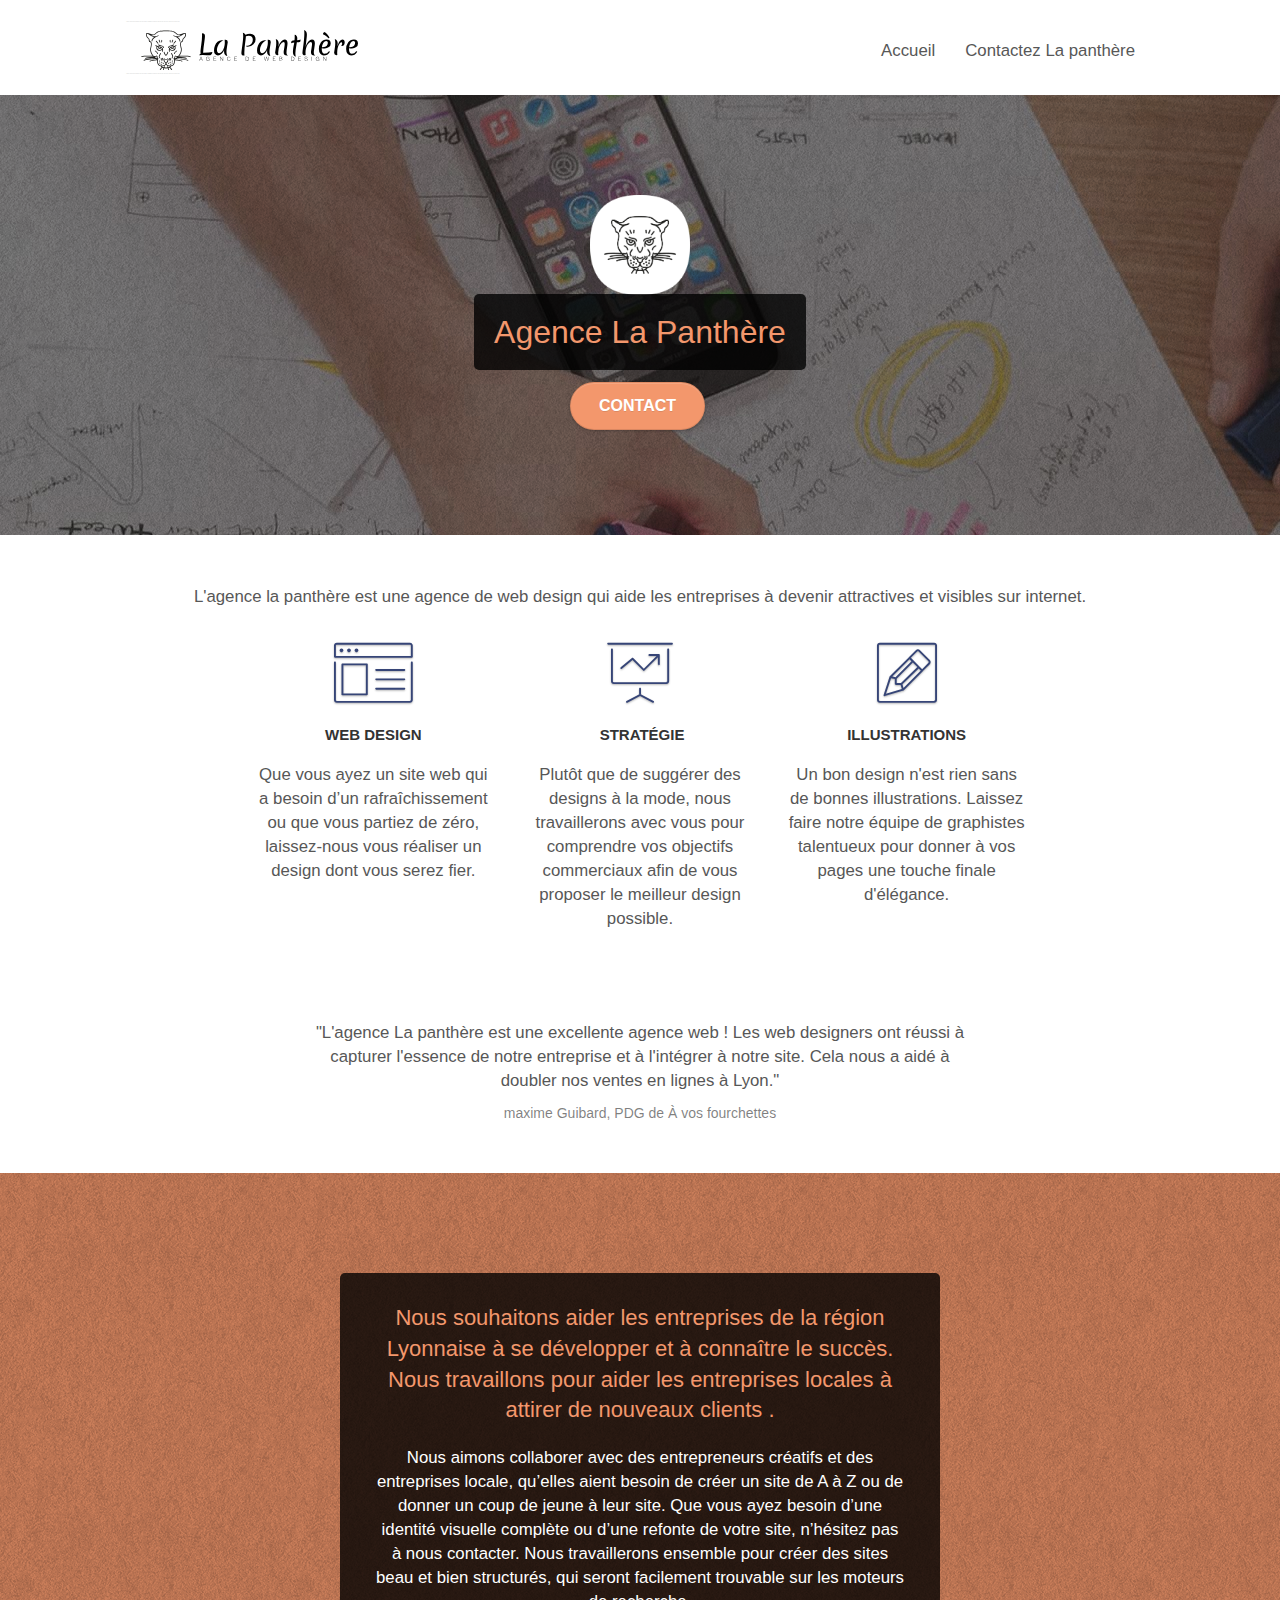
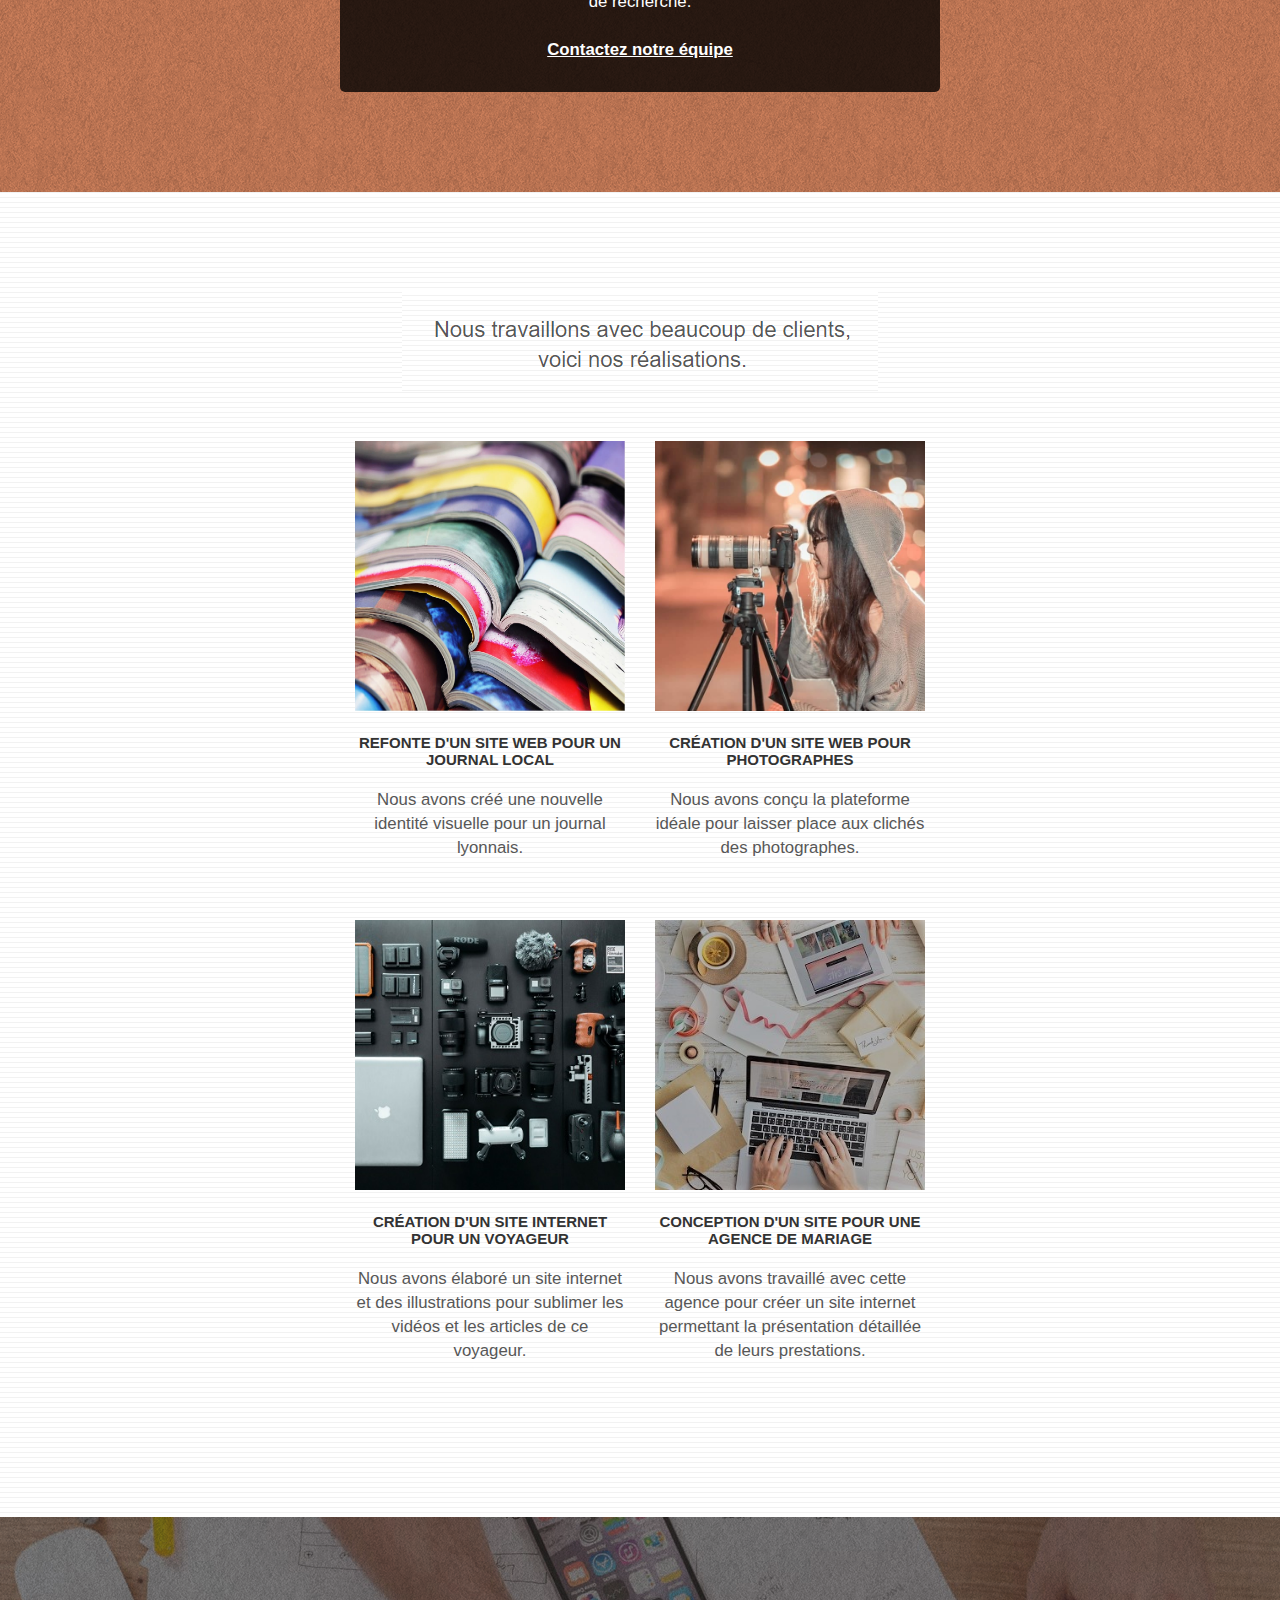
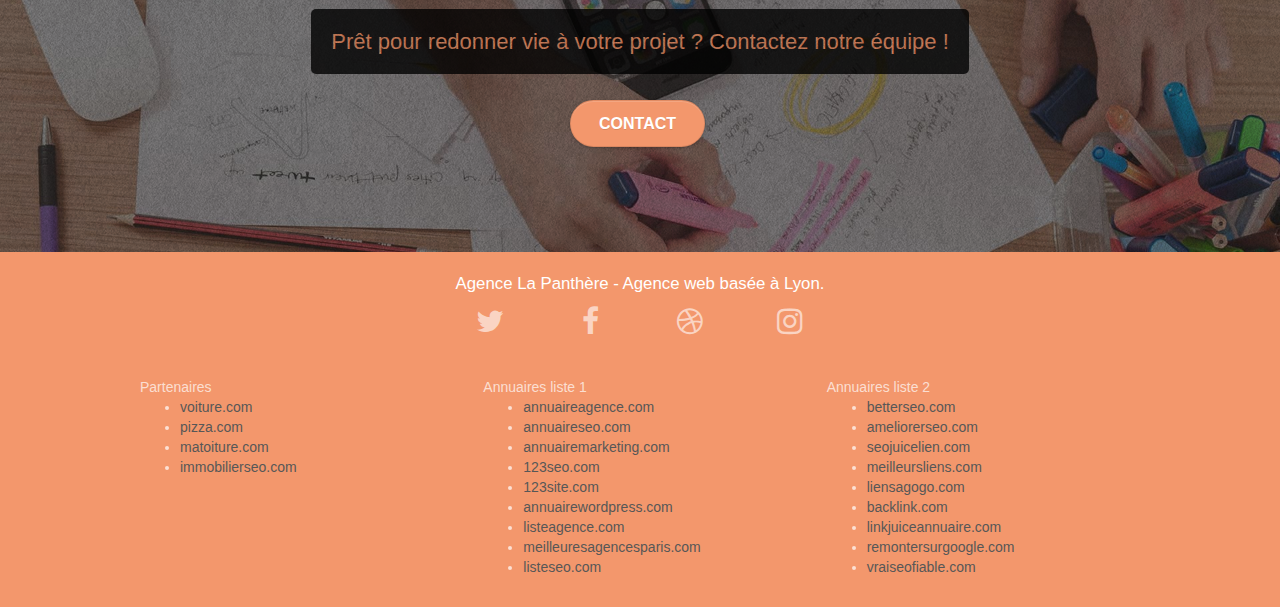
==== commit 630f0f6c: "ajout background contraste" ====
--- a/index.html
+++ b/index.html
@@ -44,9 +44,7 @@
 								<a href="index.html">Accueil</a>
 							</li>
 							<li>
-							</li>
-							<li>
-								<a href="page2.html">page2 &gt;</a>
+								<a href="page2.html">Contactez La panthère</a>
 							</li>
 						</ul>
 					</div>
@@ -62,7 +60,7 @@
 					<div class="col-sm-12">
 						<img src="img/logo.png" class="center-block image-resize-mode" width="100" alt="Agence La Panthère, agence web paris, création logo paris" />
 						<h1 class="text-center hero-bloc-text tc-white ">
-							Agence La Panthère
+							<span class="black-background"> Agence La Panthère</span> 
 						</h1>
 						<div class="text-center">
 							<a href="page2.html" class="btn btn-lg btn-clean btn-rd cta-hero btn-atomic-tangerine" id="cta-hero">Contact</a>
@@ -78,7 +76,7 @@
 			<div class="container bloc-md">
 				<div class="row">
 					<div class="col-sm-12 text-center">
-						<img alt="agence web, agence web paris, web design paris, stratégie web" src="img/title.png" />
+					<p>L'agence la panthère est une agence de web design qui aide les entreprises à devenir attractives et visibles sur internet.</p>
 					</div>
 				</div>
 				<div class="row voffset-lg med-width-whitespace">
@@ -118,8 +116,8 @@
 		</div>
 		<div class="row voffset-lg voffset">
 			<div class="col-xs-12 col-md-8 col-md-offset-2 text-center">
-				<img alt="agence web, agence web paris, web design paris, stratégie web" src="img/citation.png" />
-				
+				<p>"L'agence La panthère est une excellente agence web ! Les web designers  ont réussi à capturer l'essence de notre entreprise et à l'intégrer à notre site. Cela nous a aidé à doubler nos ventes en lignes à Lyon."</p>
+				<span class="director">maxime Guibard, PDG de À vos fourchettes</span>
 			</div>
 		</div>
 	</div>
@@ -200,7 +198,7 @@
 	<div class="container bloc-lg">
 		<div class="row">
 			<h2 class="mg-md text-center tc-white">
-				Prêt pour redonner vie à votre projet ?<br>Contactez notre équipe !
+				<span class="black-background"> Prêt pour redonner vie à votre projet ? Contactez notre équipe !</span>
 			</h2>
 			<div class="col-sm-12 text-center">
 				<a href="page2.html" class="btn btn-atomic-tangerine btn-clean btn-rd btn-lg cta-hero">Contact</a>
@@ -287,10 +285,10 @@
 
 </div>
 
-</body>
 <script src="./js/jquery-2.1.0.js"></script>
 <script src="./js/bootstrap.js"></script>
 <script src="./js/blocs.js"></script>
 <script src="./js/jquery.touchSwipe.js" defer></script>
 <script src="./js/gmaps.js"></script>
+</body>
 </html>
--- a/style.css
+++ b/style.css
@@ -325,7 +325,7 @@
 .nav > li {
     float: left;
     margin-top: 4px;
-    font-size: 16px;
+    font-size: 1.2em;
 }
 
 .navbar-nav .open .dropdown-menu > li > a {
@@ -677,7 +677,7 @@
 }
 
 p {
-    font-size: 11px;
+    font-size: 1.2em;
 }
 
 .tight-width-whitespace {
@@ -753,8 +753,9 @@
 }
 
 .black-background {
-    background-color: rgba(165, 147, 99, 0.7);
-    padding: 40px 40px 40px 40px;
+    background-color: rgba(0, 0, 0, 0.788);
+    padding: 20px;
+    border-radius: 5px;
 }
 
 .bold-link {
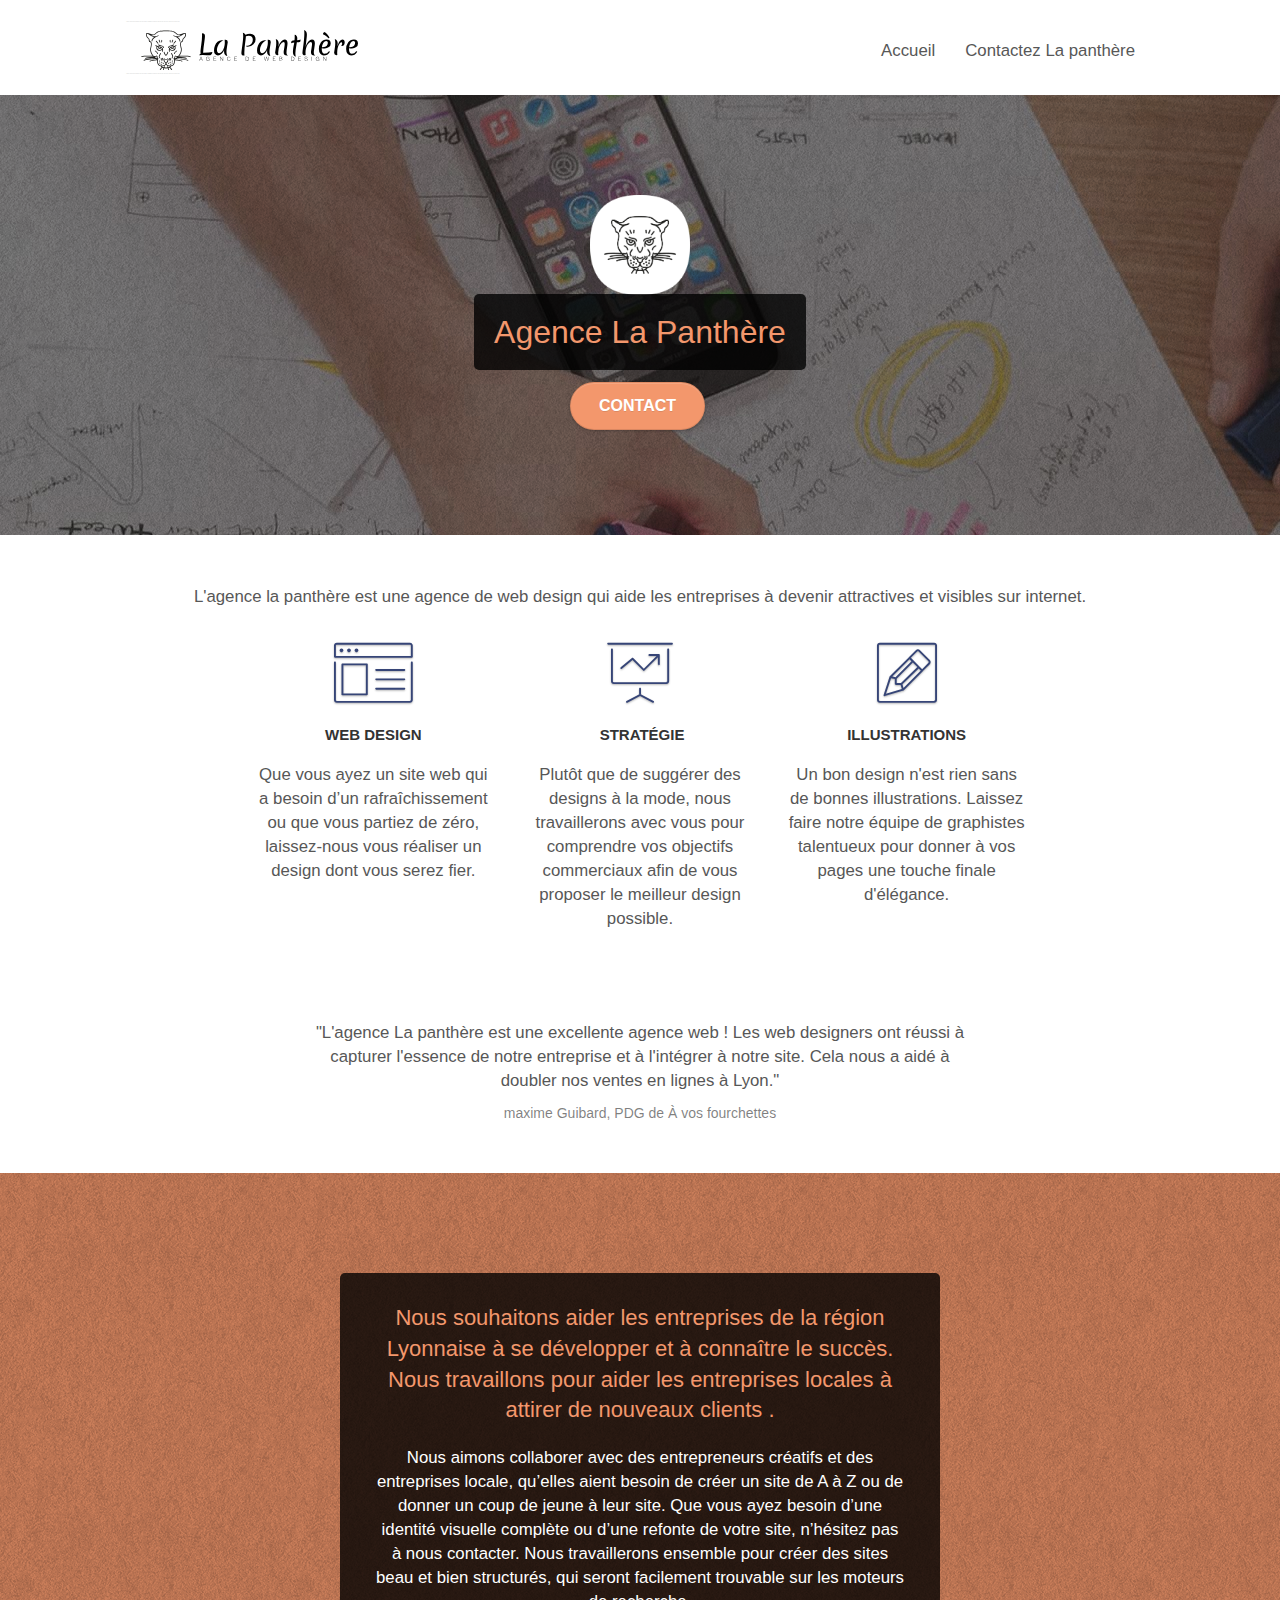
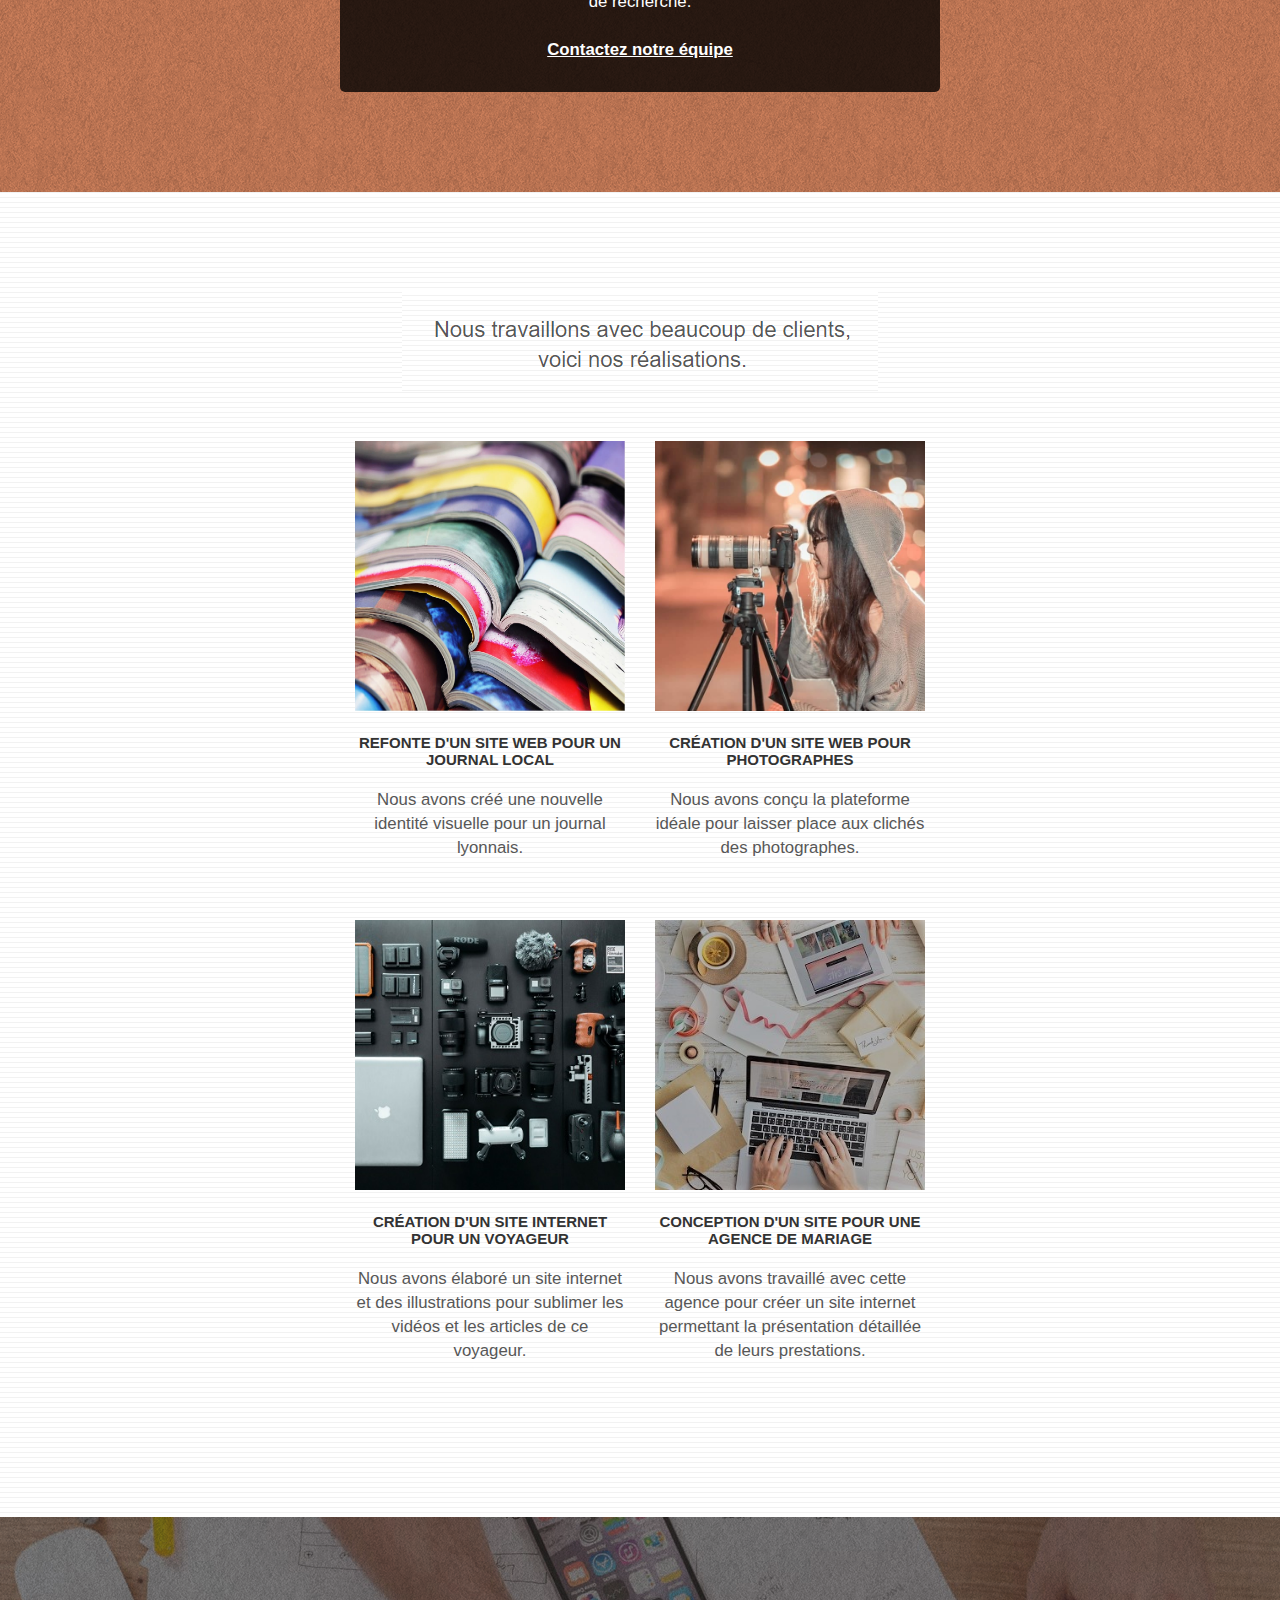
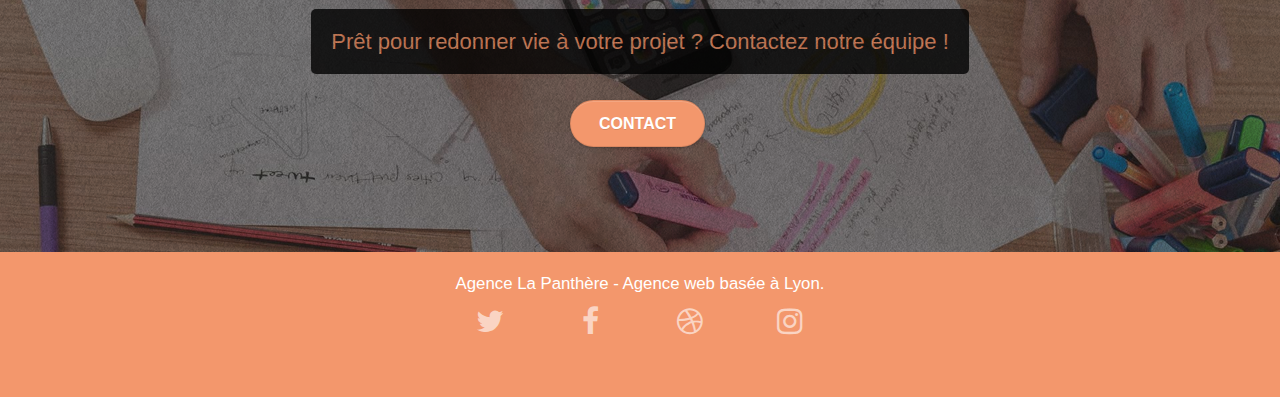
==== commit a1f2564a: "lien footer retirer" ====
--- a/index.html
+++ b/index.html
@@ -237,45 +237,7 @@
 							<a class="social" href="index.html"><span class="fa fa-instagram icon-md"></span></a>
 						</div>
 					</div>
-					<div class="keywords" style="color:#F3976C;">Agence web à paris, stratégie web, web design, illustrations, design de site web, site web, web, internet, site internet, site</div>
-				</div>
-				<div class="row">
-					<div class="col-sm-4">
-						Partenaires
-						<ul>
-							<li><a href="voiture.com">voiture.com</a></li>
-							<li><a href="pizza.com">pizza.com</a></li>
-							<li><a href="matoiture.com">matoiture.com</a></li>
-							<li><a href="immobilierseo.com">immobilierseo.com</a></li>
-						</ul>		
-					</div>
-					<div class="col-sm-4">
-						Annuaires liste 1
-						<ul>
-							<li><a href="annuaireagence.com">annuaireagence.com</a></li>
-							<li><a href="annuaireseo.com">annuaireseo.com</a></li>
-							<li><a href="annuairemarketing.com">annuairemarketing.com</a></li>
-							<li><a href="123seoture.com">123seo.com</a></li>
-							<li><a href="123site.com">123site.com</a></li>
-							<li><a href="annuairewordpress.com">annuairewordpress.com</a></li>
-							<li><a href="listeagence.com">listeagence.com</a></li>
-							<li><a href="meilleuresagencesparis.com">meilleuresagencesparis.com</a></li>
-							<li><a href="listeseo.com">listeseo.com</a></li>
-						</ul>
-					</div>
-					<div class="col-sm-4">
-						Annuaires liste 2
-						<ul>
-							<li><a href="betterseo.com">betterseo.com</a></li>
-							<li><a href="ameliorerseo.com">ameliorerseo.com</a></li>
-							<li><a href="seojuicelien.com">seojuicelien.com</a></li>
-							<li><a href="meilleursliens.com">meilleursliens.com</a></li>
-							<li><a href="liensagogo.com">liensagogo.com</a></li>
-							<li><a href="backlink.com">backlink.com</a></li>
-							<li><a href="linkjuiceannuaire.com">linkjuiceannuaire.com</a></li>
-							<li><a href="remontersurgoogle.com">remontersurgoogle.com</a></li>
-							<li><a href="vraiseofiable.com">vraiseofiable.com</a></li>
-						</ul>
+					<div class="keywords" style="color:#F3976C;">Agence web à paris, stratégie web, web design, illustrations, design de site web, site web, web, internet, site internet, site
 					</div>
 				</div>
 			</div>
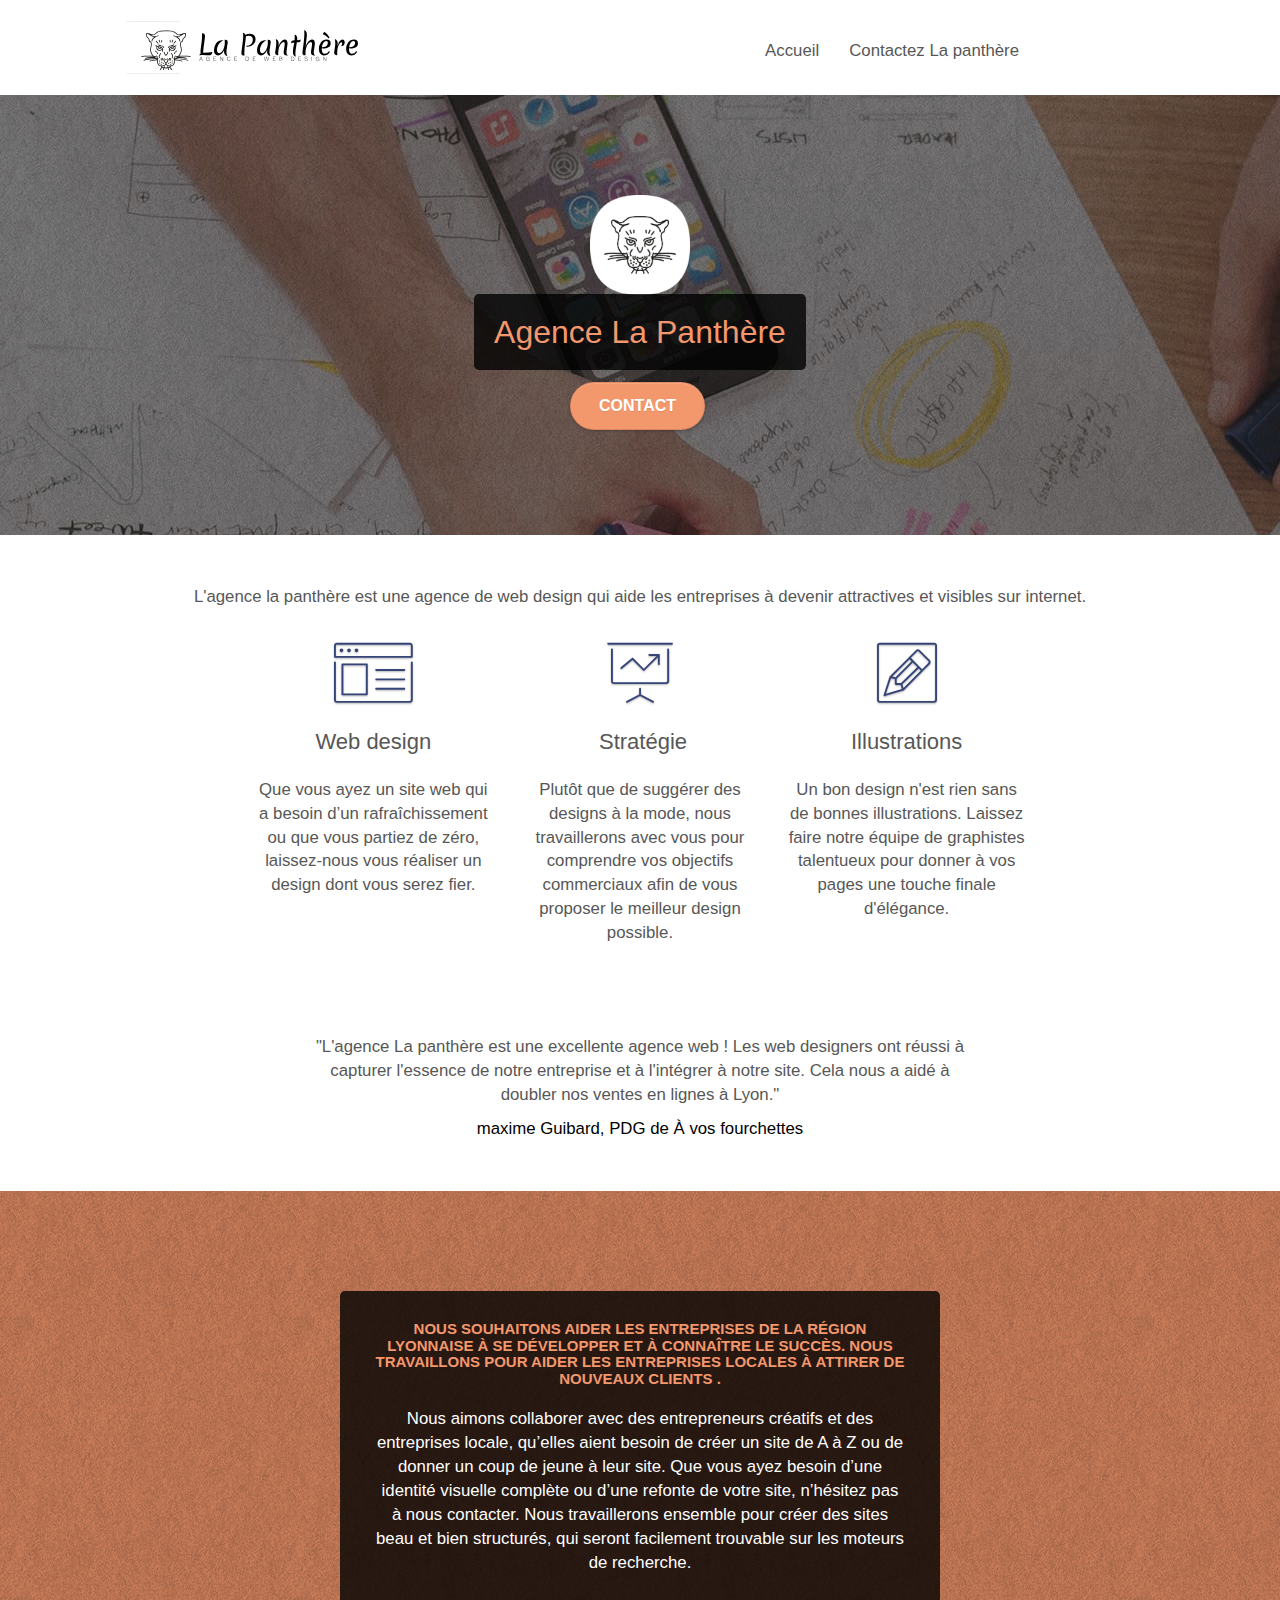
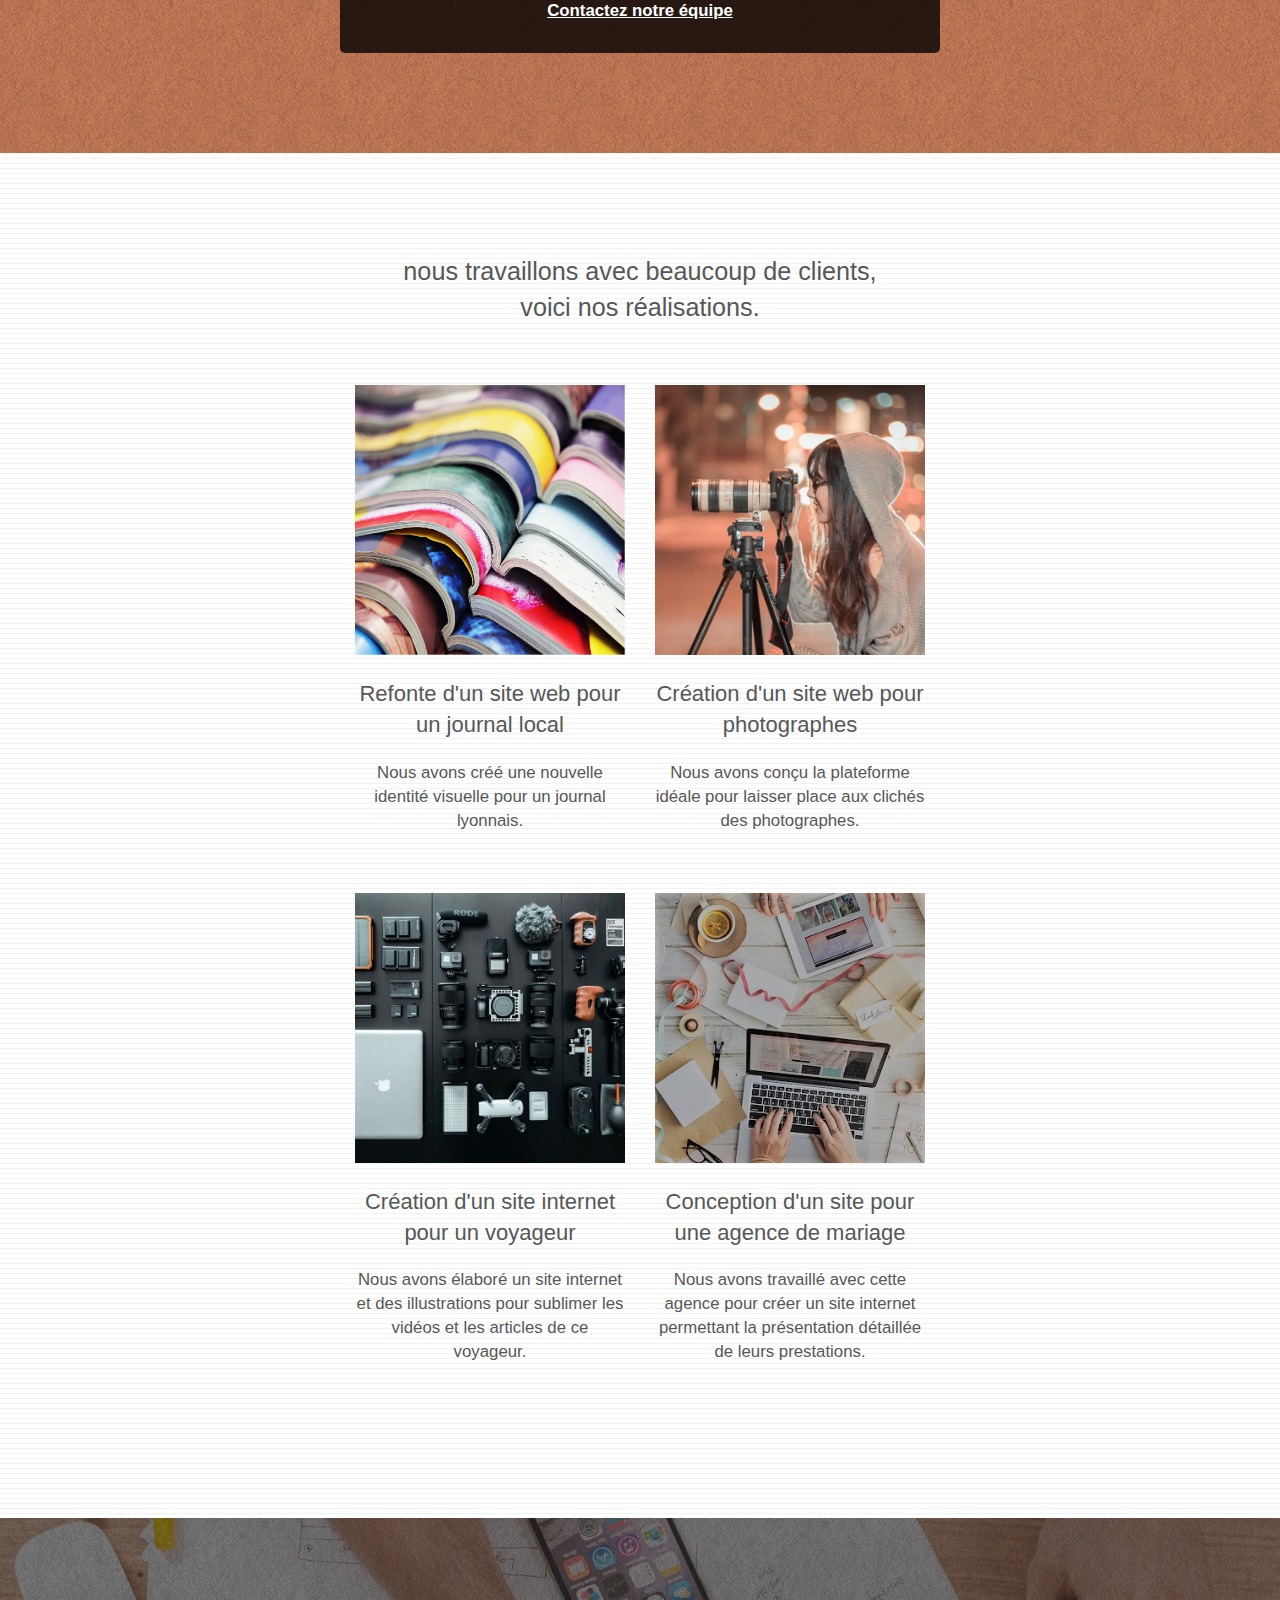
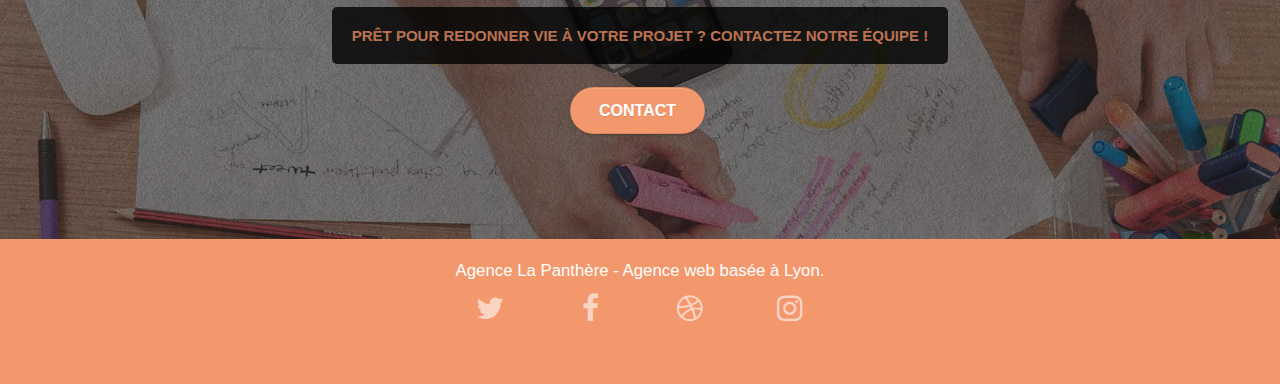
==== commit 7e55fde6: "rectification 1" ====
--- a/index.html
+++ b/index.html
@@ -15,11 +15,6 @@
 	
     <title>Agence de web design La panthère</title>
 	
-    
-	<!-- Analytics -->
-	
-	<!-- Analytics END -->
-    
 </head>
 <body>
 	<!-- Principal conteneur -->
@@ -84,9 +79,9 @@
 						<div class="text-center">
 							<span class="et-icon-browser sm-shadow icon-dark-slate-blue icons icon-lg"></span>
 						</div>
-						<h3 class="mg-md text-center">
+						<h2 class="mg-md text-center">
 							Web design
-						</h3>
+						</h2>
 						<p class="text-center ">
 							Que vous ayez un site web qui a besoin d&rsquo;un rafraîchissement ou que vous partiez de zéro, laissez-nous vous réaliser un design dont vous serez fier.
 						</p>
@@ -95,9 +90,9 @@
 						<div class="text-center">
 							<span class="et-icon-presentation sm-shadow icon-dark-slate-blue icons icon-lg"></span>
 						</div>
-						<h3 class="mg-md text-center">
+						<h2 class="mg-md text-center">
 							&nbsp;Stratégie
-						</h3>
+						</h2>
 						<p class="text-center ">
 							Plutôt que de suggérer des designs à la mode, nous travaillerons avec vous pour comprendre vos objectifs commerciaux afin de vous proposer le meilleur design possible.<br>
 						</p>
@@ -106,9 +101,9 @@
 						<div class="text-center">
 							<span class="et-icon-edit sm-shadow icon-dark-slate-blue icons icon-lg"></span>
 						</div>
-						<h3 class="mg-md text-center">
+						<h2 class="mg-md text-center">
 							Illustrations
-						</h3>
+						</h2>
 						<p class="text-center ">
 					Un bon design n'est rien sans de bonnes illustrations. Laissez faire notre équipe de graphistes talentueux pour donner à vos pages une touche finale d'élégance.
 				</p>
@@ -129,9 +124,9 @@
 	<div class="container bloc-lg">
 		<div class="row tight-width-whitespace black-background">
 			<div class="col-sm-12">
-				<h2 class="mg-md text-center tc-white">
+				<h3 class="mg-md text-center tc-white">
 					Nous souhaitons aider les entreprises de la région Lyonnaise à se développer et à connaître le succès. Nous travaillons pour aider les entreprises locales à attirer de nouveaux clients .<br>
-				</h2>
+				</h3>
 				<p class="text-center white">
 					Nous aimons collaborer avec des entrepreneurs créatifs et des entreprises locale, qu’elles aient besoin de créer un site de A à Z ou de donner un coup de jeune à leur site. Que vous ayez besoin d’une identité visuelle complète ou d’une refonte de votre site, n’hésitez pas à nous contacter. Nous travaillerons ensemble pour créer des sites beau et bien structurés, qui seront facilement trouvable sur les moteurs de recherche. <br><br><a class="ltc-white bold-link" href="page2.html">Contactez notre équipe</a><br>
 				</p>
@@ -144,26 +139,25 @@
 <!-- bloc-4-portfolio -->
 <div class="bloc bgc-white bg-lines-h2-bg bg-repeat l-bloc" id="bloc-4-portfolio">
 	<div class="container bloc-lg">
-		<div class="row">
-			<div class="col-sm-12 text-center">
-				<img alt="agence web, agence web paris, web design paris, stratégie web" src="img/title2.png" />
-			</div>
+		<div class="flexcentre">
+			<p>nous travaillons avec beaucoup de clients, <br/>
+			 voici nos réalisations.</p>
 		</div>
 		<div class="row tight-width-whitespace portfolio-row">
 			<div class="col-sm-6">
 				<a href="#" data-lightbox="img/1.jpg" data-gallery-id="gallery-1" data-caption="Refonte d'un site web pour un journal local" data-frame="snapshot-lb"><img src="img/1.jpg" alt="paris web design logo agence web meilleure agence et refonte site web journal" class="img-responsive portfolio-thumb" /></a>
-				<h3 class="mg-md text-center">
+				<h2 class="mg-md text-center">
 					Refonte d'un site web pour un journal local
-				</h3>
+				</h2>
 				<p class="text-center">
 					Nous avons créé une nouvelle identité visuelle pour un journal lyonnais.
 				</p>
 			</div>
 			<div class="col-sm-6">
 				<a href="#" data-lightbox="img/2.jpg" data-gallery-id="gallery-1" data-caption="Création d'un site web pour photographes" data-frame="snapshot-lb"><img src="img/2.jpg" class="img-responsive portfolio-thumb" alt="paris web design logo agence web meilleure agence, Création d'un site web pour photographes" /></a>
-				<h3 class="mg-md text-center">
+				<h2 class="mg-md text-center">
 					Création d'un site web pour photographes
-				</h3>
+				</h2>
 				<p class="text-center">
 					Nous avons conçu la plateforme idéale pour laisser place aux clichés des photographes.
 				</p>
@@ -172,18 +166,18 @@
 		<div class="row tight-width-whitespace portfolio-row">
 			<div class="col-sm-6">
 				<a href="#" data-lightbox="img/3.bmp" data-gallery-id="gallery-1" data-caption="Création d'un site internet pour un voyageur" data-frame="snapshot-lb"><img src="img/3.bmp" class="img-responsive portfolio-thumb" alt="paris web design logo agence web meilleure agence, Création d'un site web pour voyageur"/></a>
-				<h3 class="mg-md text-center">
+				<h2 class="mg-md text-center">
 					Création d'un site internet pour un voyageur
-				</h3>
+				</h2>
 				<p class="text-center">
 					Nous avons élaboré un site internet et des illustrations pour sublimer les vidéos et les articles de ce voyageur.
 				</p>
 			</div>
 			<div class="col-sm-6">
 				<a href="#" data-lightbox="img/4.bmp" data-gallery-id="gallery-1" data-caption="Conception d'un site pour une agence de mariage" data-frame="snapshot-lb"><img src="img/4.bmp" class="img-responsive portfolio-thumb" alt="paris web design logo agence web meilleure agence, Création d'un site web pour agence de mariage" /></a>
-				<h3 class="mg-md text-center">
+				<h2 class="mg-md text-center">
 					Conception d'un site pour une agence de mariage
-				</h3>
+				</h2>
 				<p class="text-center">
 					Nous avons travaillé avec cette agence pour créer un site internet permettant la présentation détaillée de leurs prestations.
 				</p>
@@ -197,9 +191,9 @@
 <div class="bloc bgc-dark-slate-blue bg-banniere d-bloc bloc-bg-texture texture-paper" id="bloc-5-cta">
 	<div class="container bloc-lg">
 		<div class="row">
-			<h2 class="mg-md text-center tc-white">
+			<h3 class="mg-md text-center tc-white">
 				<span class="black-background"> Prêt pour redonner vie à votre projet ? Contactez notre équipe !</span>
-			</h2>
+			</h3>
 			<div class="col-sm-12 text-center">
 				<a href="page2.html" class="btn btn-atomic-tangerine btn-clean btn-rd btn-lg cta-hero">Contact</a>
 			</div>
--- a/style.css
+++ b/style.css
@@ -6,7 +6,28 @@
     -webkit-font-smoothing: antialiased;
     -moz-osx-font-smoothing: grayscale;
 }
-
+.flexcentre{
+    display: flex;
+    justify-content: center;
+    align-items: center;
+    text-align: center;
+    font-size: 1.5em;
+}
+.flexcolumn{
+    display:flex;
+    flex-direction: column;
+    justify-content: space-around;
+    gap: 20px;
+    padding-top: 20px;
+    font-size: 1em;
+}
+.director{
+    color: #000000;
+    font-size: 1.2em;
+}
+a{
+    text-decoration: none;
+}
 a,
 button {
     transition: all .3s ease-in-out;
@@ -14,7 +35,7 @@
 }
 
 a:hover {
-    text-decoration: none;
+    text-decoration: underline;
     cursor: pointer;
 }
 
@@ -314,10 +335,12 @@
 .nav-center .navbar-brand img {
     margin: 0;
 }
-
+.space{
+    margin-right: 40px;
+}
 .navbar .nav {
     padding-top: 2px;
-    margin-right: -16px;
+    margin-right: 100px;
     float: right;
     z-index: 1;
 }
@@ -775,6 +798,9 @@
     background-color: #F3976C;
 }
 
+.tc-whites {
+    color: #000000!important;
+}
 .tc-white {
     color: #F3976C!important;
 }
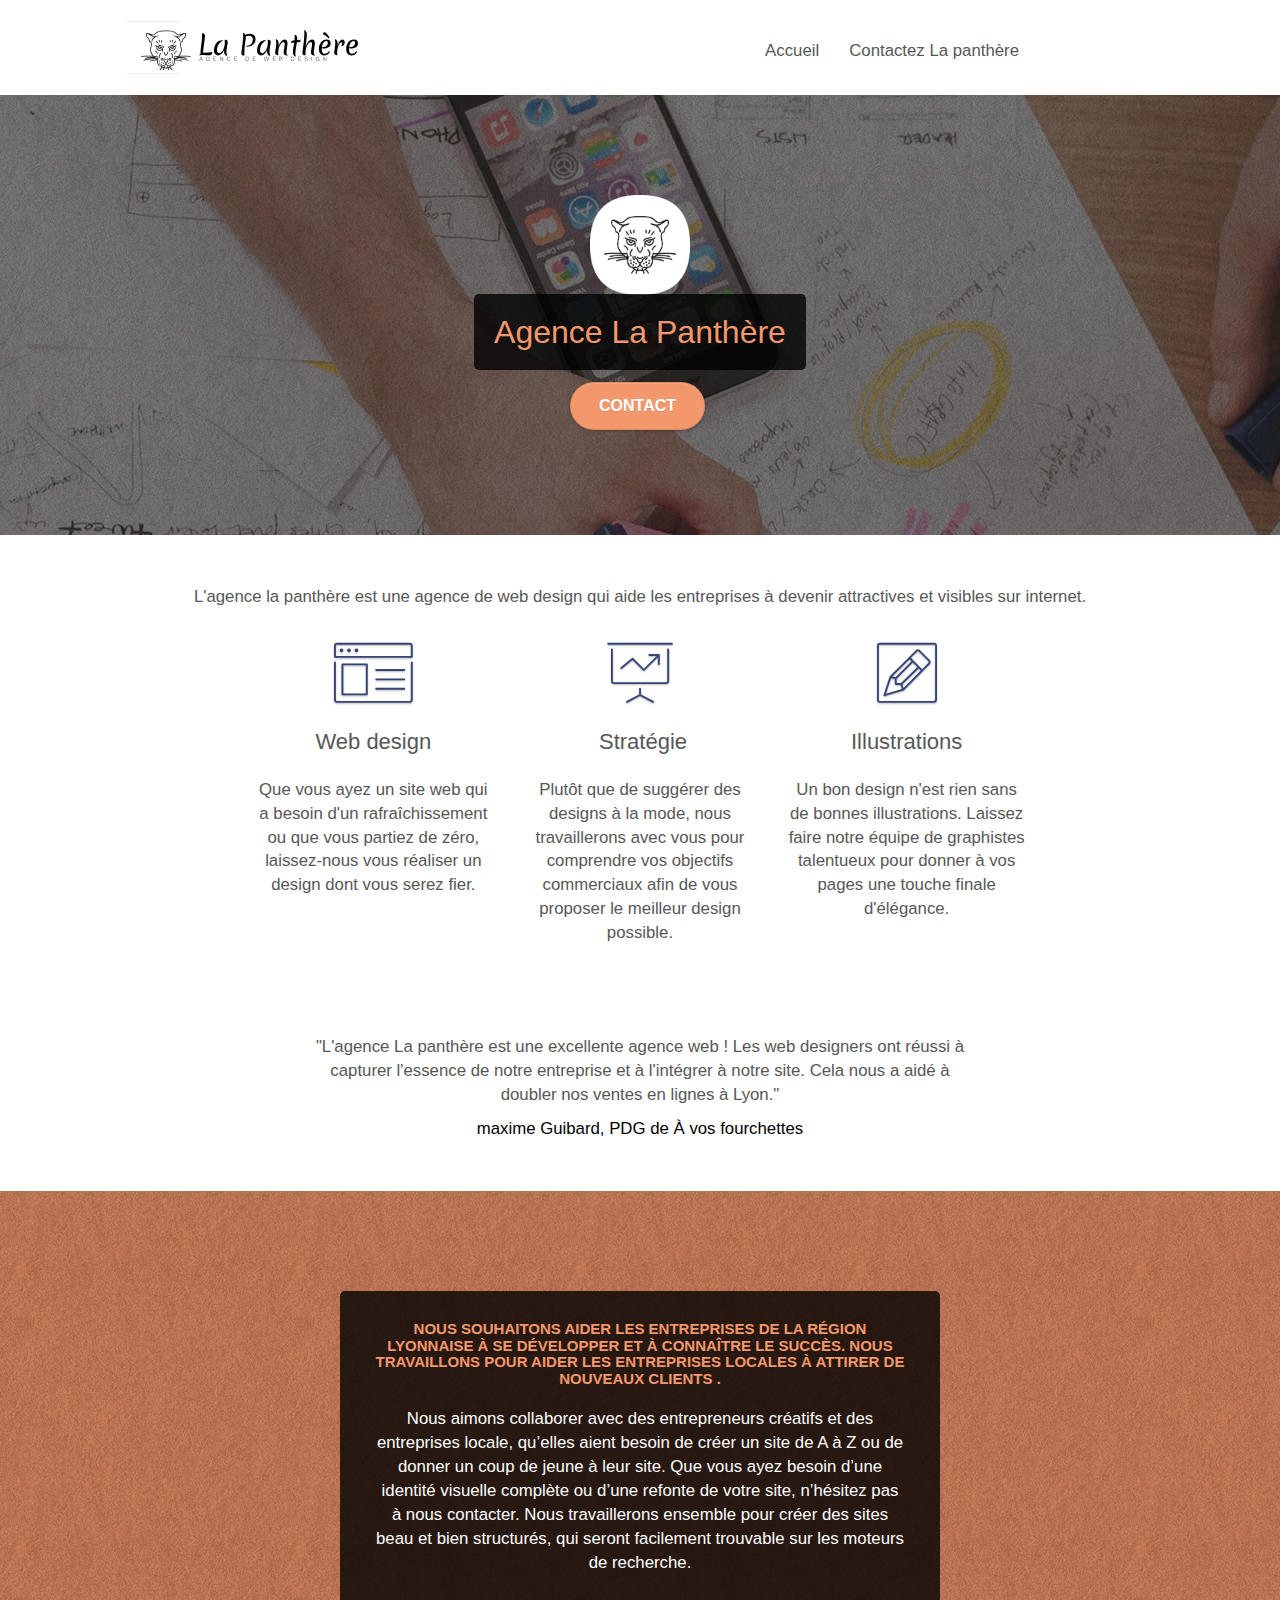
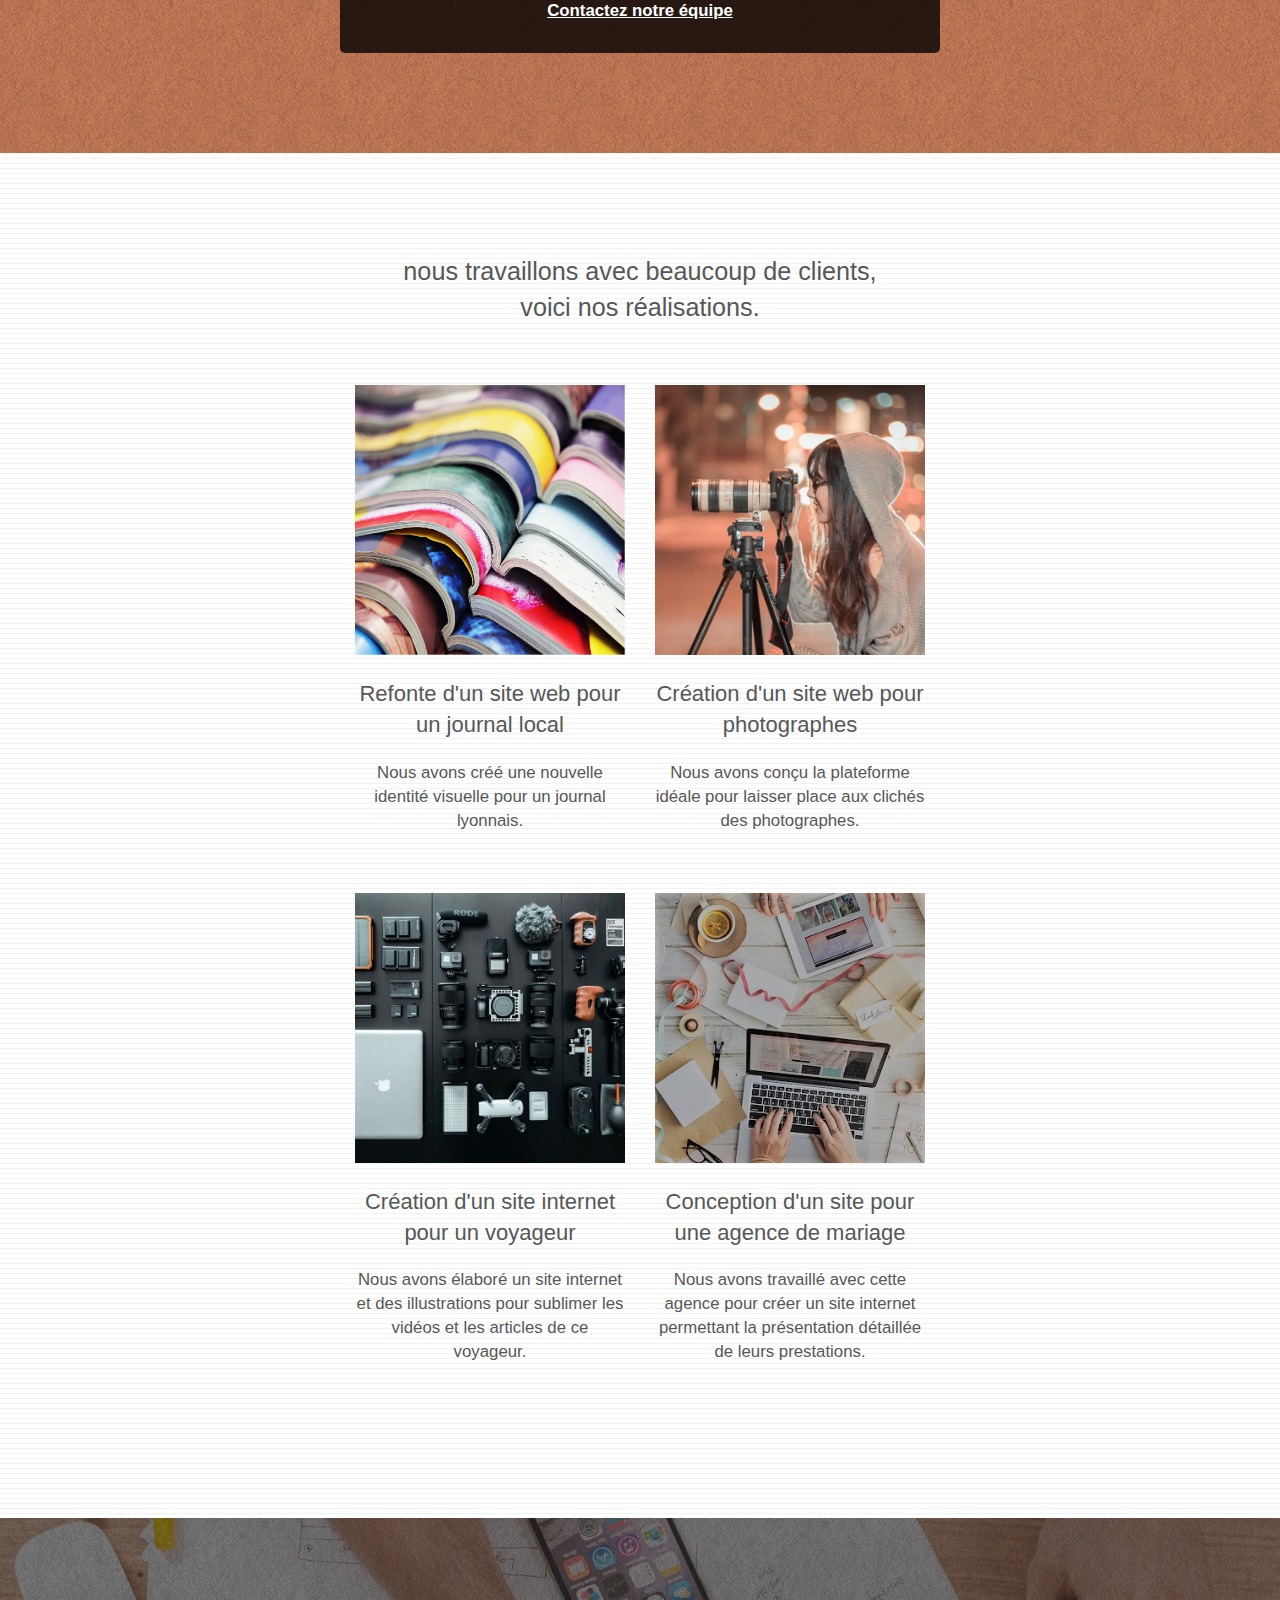
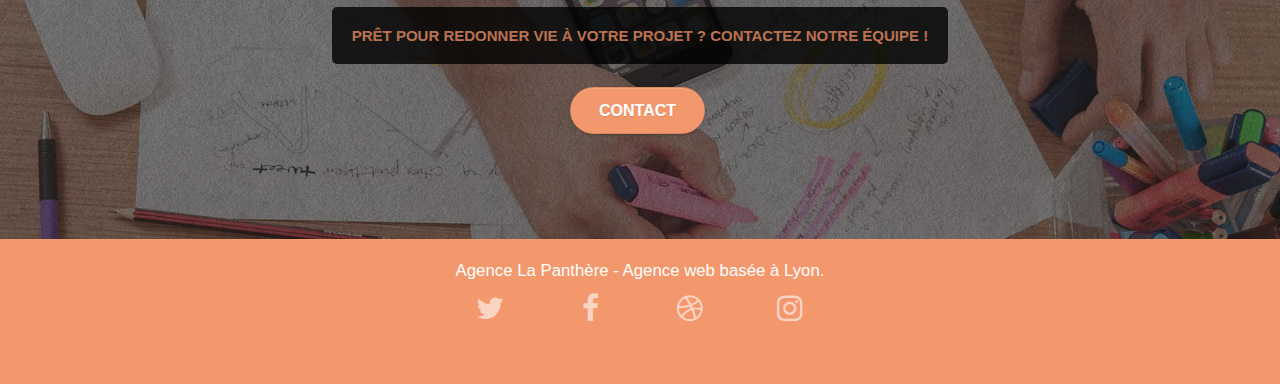
==== commit e4e84de0: "v2" ====
--- a/index.html
+++ b/index.html
@@ -3,6 +3,7 @@
 <head>
     <meta charset="utf-8">
     <meta name="keywords" content="seo, google, site web, site internet, agence design paris, agence design, agence design,agence design,agence design,agence design,agence design,agence design,agence design,agence design">
+    <title>Agence de web design La panthère</title>
     <meta name="description" content="L'agence la panthère est une agence de web design qui aide les entreprises à devenir attractives et visibles sur internet.">
     <meta name="viewport" content="width=device-width, initial-scale=1.0, viewport-fit=cover">
     <link rel="shortcut icon" type="image/png" href="favicon.jpg">
@@ -13,21 +14,19 @@
 	
     
 	
-    <title>Agence de web design La panthère</title>
 	
 </head>
 <body>
-	<!-- Principal conteneur -->
+
 	<div class="page-container">
 		
-		<!-- bloc-0 -->
 		<div class="bloc bgc-white l-bloc " id="bloc-0">
 			<div class="container bloc-sm">
 				
 				<nav class="navbar row">
 					<div class="navbar-header">
 						<div class="keywords" style="color:#cccccc;font-size:1px;">Agence web à paris, stratégie web, web design, illustrations, design de site web, site web, web, internet, site internet, site</div>
-						<a class="navbar-brand" href="index.html"><img src="img/agence-la-panthere-monochrome.svg" alt="paris web design logo agence web meilleure agence" height="40" /></a>
+						<a class="navbar-brand" href="index.html"><img src="img/agence-la-panthere-monochrome.svg" alt="logo de l'agence avec une tête de panthère" height="40" /></a>
 						<div class="keywords" style="color:#cccccc;font-size:1px;">Agence web à paris, stratégie web, web design, illustrations, design de site web, site web, web, internet, site internet, site</div>
 						<button id="nav-toggle" type="button" class="ui-navbar-toggle navbar-toggle" data-toggle="collapse" data-target=".navbar-1">
 							<span class="sr-only">Toggle navigation</span><span class="icon-bar"></span><span class="icon-bar"></span><span class="icon-bar"></span>
@@ -46,14 +45,12 @@
 				</nav>
 			</div>
 		</div>
-		<!-- bloc-0 END -->
-		
-		<!-- bloc-1-presentation -->
+	
 		<div class="bloc bgc-dark-slate-blue bg-banniere d-bloc bg-t-edge bloc-bg-texture texture-paper b-parallax" id="bloc-1-hero">
 			<div class="container bloc-lg">
 				<div class="row tight-width-whitespace">
 					<div class="col-sm-12">
-						<img src="img/logo.png" class="center-block image-resize-mode" width="100" alt="Agence La Panthère, agence web paris, création logo paris" />
+						<img src="img/logo.png" class="center-block image-resize-mode" width="100" alt="illustration d'une tête de panthère" />
 						<h1 class="text-center hero-bloc-text tc-white ">
 							<span class="black-background"> Agence La Panthère</span> 
 						</h1>
@@ -64,9 +61,7 @@
 				</div>
 			</div>
 		</div>
-		<!-- bloc-1-presentation END -->
-		
-		<!-- bloc-2-services -->
+
 		<div class="bloc bgc-white l-bloc" id="bloc-2-services">
 			<div class="container bloc-md">
 				<div class="row">
@@ -83,7 +78,7 @@
 							Web design
 						</h2>
 						<p class="text-center ">
-							Que vous ayez un site web qui a besoin d&rsquo;un rafraîchissement ou que vous partiez de zéro, laissez-nous vous réaliser un design dont vous serez fier.
+							Que vous ayez un site web qui a besoin d'un rafraîchissement ou que vous partiez de zéro, laissez-nous vous réaliser un design dont vous serez fier.
 						</p>
 					</div>
 					<div class="col-sm-4">
@@ -117,9 +112,7 @@
 		</div>
 	</div>
 </div>
-<!-- bloc-2-services END -->
-
-<!-- bloc-3-what-i-do -->
+
 <div class="bloc tc-white bgc-atomic-tangerine bg-presentation d-bloc bloc-bg-texture texture-paper b-parallax" id="bloc-3-what-i-do">
 	<div class="container bloc-lg">
 		<div class="row tight-width-whitespace black-background">
@@ -134,9 +127,7 @@
 		</div>
 	</div>
 </div>
-<!-- bloc-3-what-i-do END -->
-
-<!-- bloc-4-portfolio -->
+
 <div class="bloc bgc-white bg-lines-h2-bg bg-repeat l-bloc" id="bloc-4-portfolio">
 	<div class="container bloc-lg">
 		<div class="flexcentre">
@@ -145,7 +136,7 @@
 		</div>
 		<div class="row tight-width-whitespace portfolio-row">
 			<div class="col-sm-6">
-				<a href="#" data-lightbox="img/1.jpg" data-gallery-id="gallery-1" data-caption="Refonte d'un site web pour un journal local" data-frame="snapshot-lb"><img src="img/1.jpg" alt="paris web design logo agence web meilleure agence et refonte site web journal" class="img-responsive portfolio-thumb" /></a>
+				<a href="#" data-lightbox="img/1.jpg" data-gallery-id="gallery-1" data-caption="Refonte d'un site web pour un journal local" data-frame="snapshot-lb"><img src="img/1.jpg" alt="plusieur livre superposer" class="img-responsive portfolio-thumb" /></a>
 				<h2 class="mg-md text-center">
 					Refonte d'un site web pour un journal local
 				</h2>
@@ -154,7 +145,7 @@
 				</p>
 			</div>
 			<div class="col-sm-6">
-				<a href="#" data-lightbox="img/2.jpg" data-gallery-id="gallery-1" data-caption="Création d'un site web pour photographes" data-frame="snapshot-lb"><img src="img/2.jpg" class="img-responsive portfolio-thumb" alt="paris web design logo agence web meilleure agence, Création d'un site web pour photographes" /></a>
+				<a href="#" data-lightbox="img/2.jpg" data-gallery-id="gallery-1" data-caption="Création d'un site web pour photographes" data-frame="snapshot-lb"><img src="img/2.jpg" class="img-responsive portfolio-thumb" alt="une jeune femme regardant dans un appareille photo poser sur un trépied " /></a>
 				<h2 class="mg-md text-center">
 					Création d'un site web pour photographes
 				</h2>
@@ -165,7 +156,7 @@
 		</div>
 		<div class="row tight-width-whitespace portfolio-row">
 			<div class="col-sm-6">
-				<a href="#" data-lightbox="img/3.bmp" data-gallery-id="gallery-1" data-caption="Création d'un site internet pour un voyageur" data-frame="snapshot-lb"><img src="img/3.bmp" class="img-responsive portfolio-thumb" alt="paris web design logo agence web meilleure agence, Création d'un site web pour voyageur"/></a>
+				<a href="#" data-lightbox="img/3.bmp" data-gallery-id="gallery-1" data-caption="Création d'un site internet pour un voyageur" data-frame="snapshot-lb"><img src="img/3.bmp" class="img-responsive portfolio-thumb" alt="plusieur appareil numerique poser minucieusement sur un mur"/></a>
 				<h2 class="mg-md text-center">
 					Création d'un site internet pour un voyageur
 				</h2>
@@ -174,7 +165,7 @@
 				</p>
 			</div>
 			<div class="col-sm-6">
-				<a href="#" data-lightbox="img/4.bmp" data-gallery-id="gallery-1" data-caption="Conception d'un site pour une agence de mariage" data-frame="snapshot-lb"><img src="img/4.bmp" class="img-responsive portfolio-thumb" alt="paris web design logo agence web meilleure agence, Création d'un site web pour agence de mariage" /></a>
+				<a href="#" data-lightbox="img/4.bmp" data-gallery-id="gallery-1" data-caption="Conception d'un site pour une agence de mariage" data-frame="snapshot-lb"><img src="img/4.bmp" class="img-responsive portfolio-thumb" alt="un espace de travaille de création avec une tablette un ordinateur portable et des accesoires de décoration " /></a>
 				<h2 class="mg-md text-center">
 					Conception d'un site pour une agence de mariage
 				</h2>
@@ -185,9 +176,7 @@
 		</div>
 	</div>
 </div>
-<!-- bloc-4-portfolio END -->
-
-<!-- bloc-5-cta -->
+
 <div class="bloc bgc-dark-slate-blue bg-banniere d-bloc bloc-bg-texture texture-paper" id="bloc-5-cta">
 	<div class="container bloc-lg">
 		<div class="row">
@@ -200,9 +189,7 @@
 		</div>
 	</div>
 </div>
-<!-- bloc-5-cta END -->
-
-<!-- Footer - bloc-8 -->
+
 <div class="bloc bgc-atomic-tangerine d-bloc" id="bloc-8">
 	<div class="container bloc-sm">
 		<div class="row">
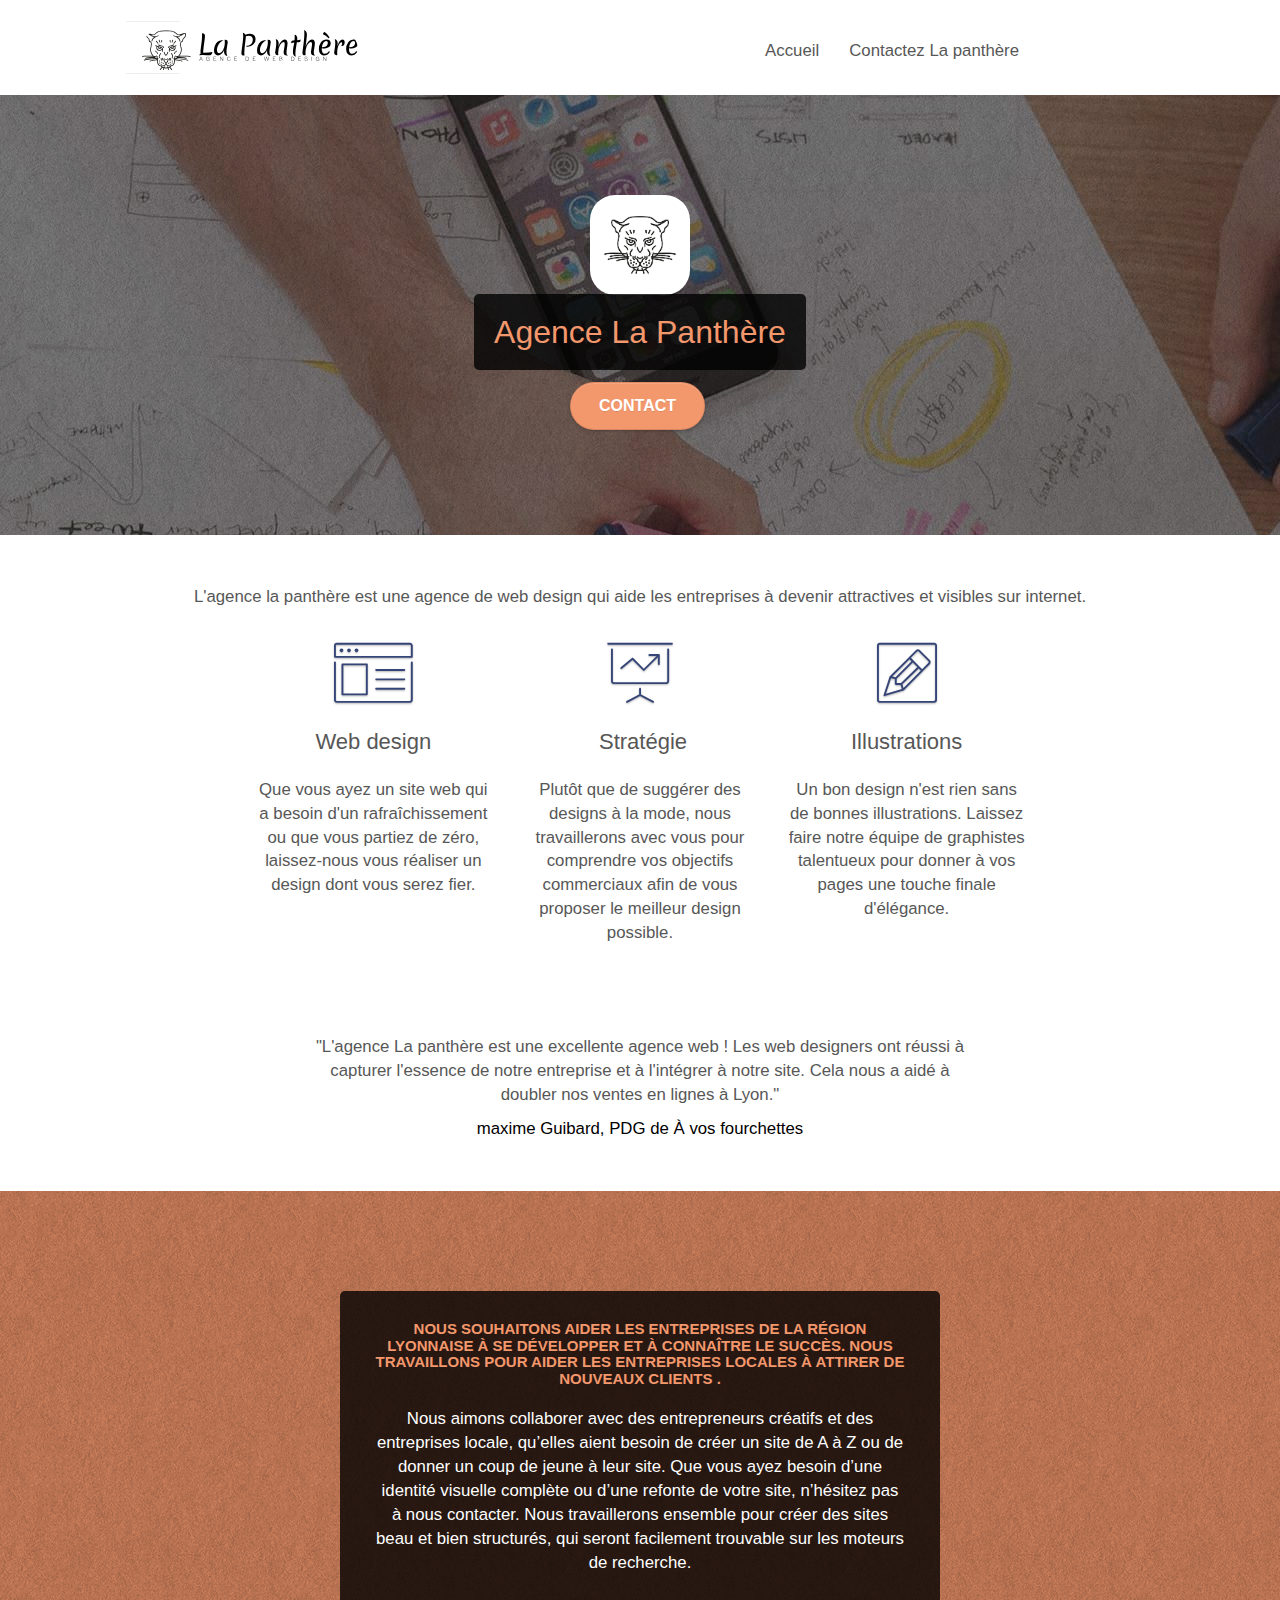
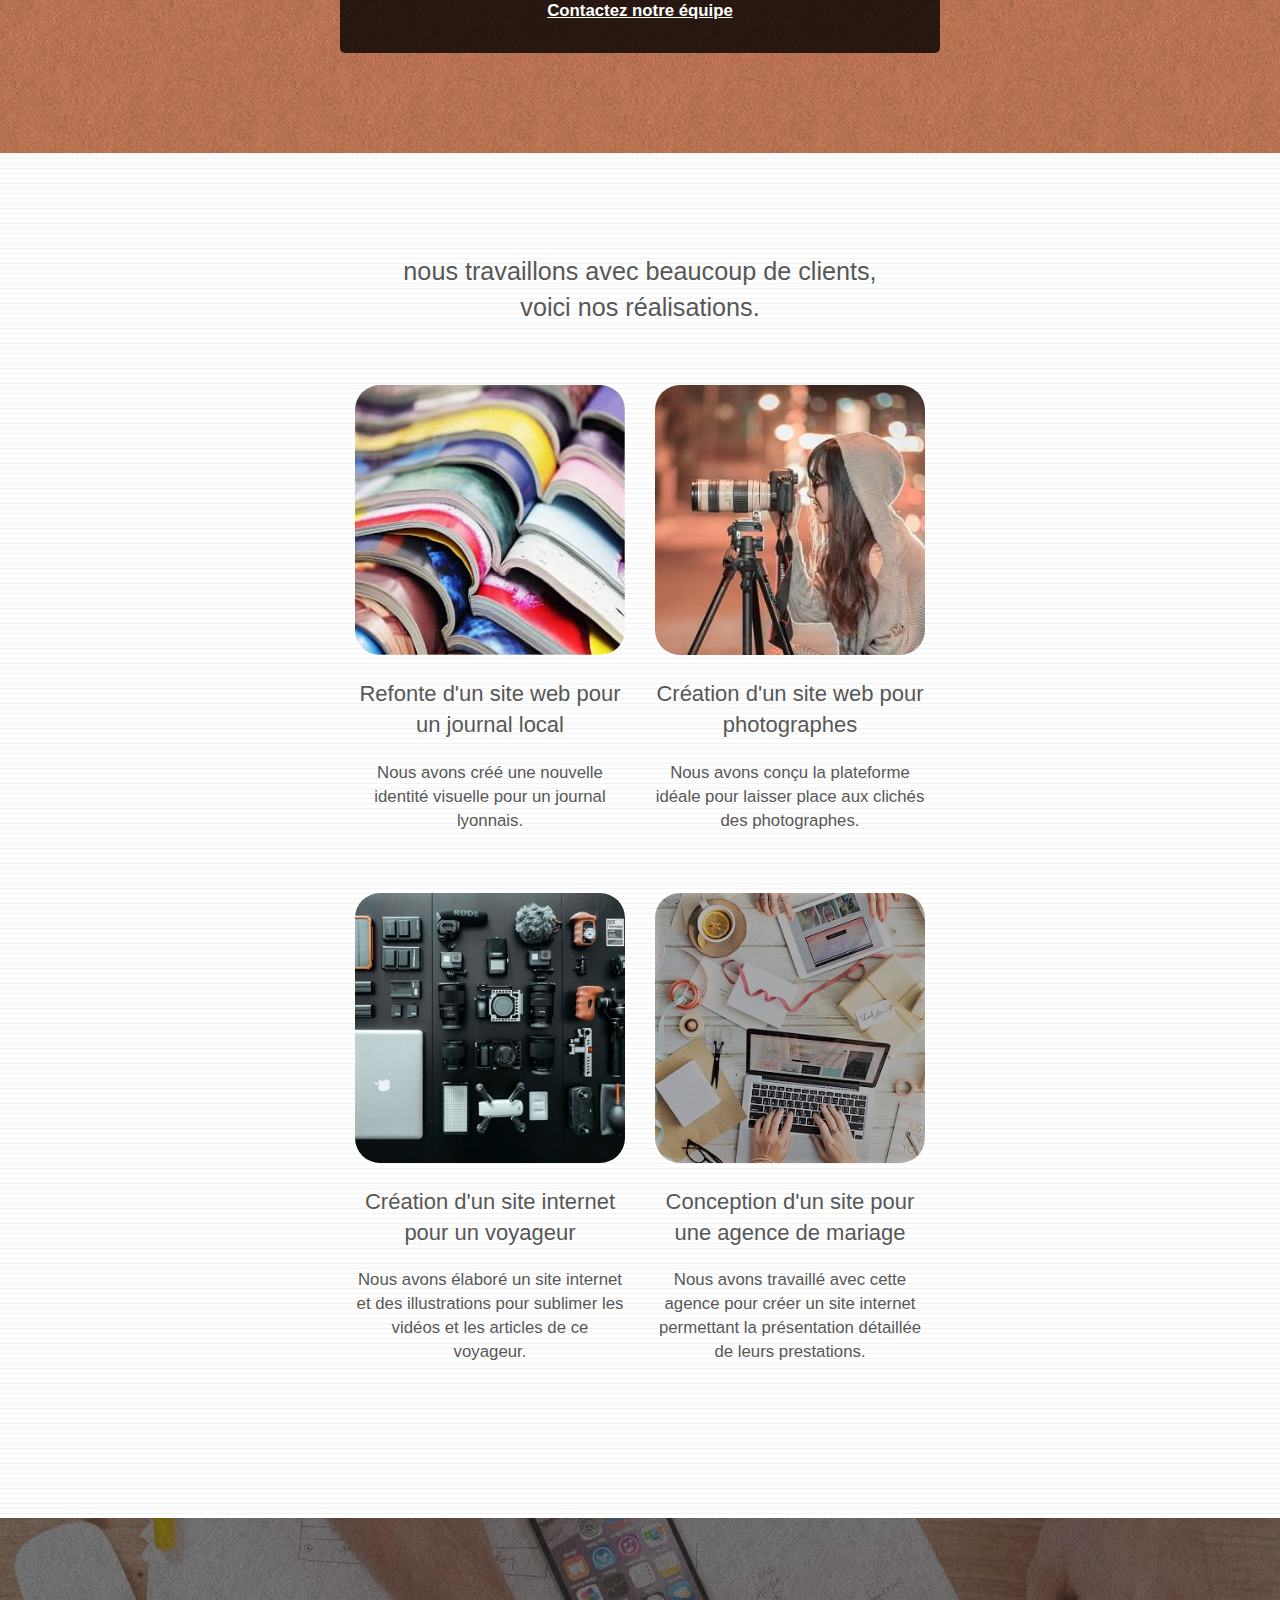
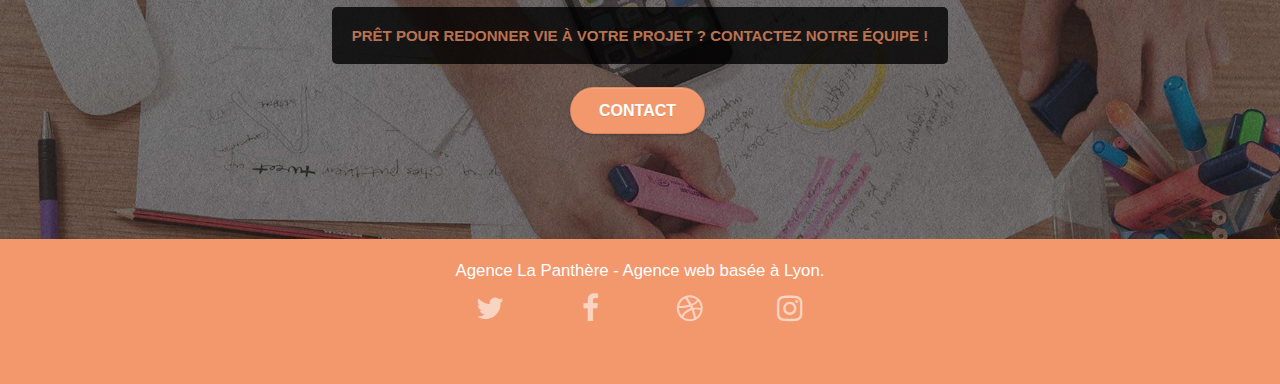
==== commit fc36c100: "ajout module aux balise script" ====
--- a/index.html
+++ b/index.html
@@ -12,9 +12,11 @@
 	<link rel="stylesheet" type="text/css" href="./css/font-awesome.css">
 	<link rel="stylesheet" type="text/css" href="./css/et-line.css">
 	
-    
-	
-	
+	<script type="module" src="./js/jquery-2.1.0.js"></script>
+	<script type="module" src="./js/bootstrap.js"></script>
+	<script type="module" src="./js/blocs.js"></script>
+	<script type="module" src="./js/jquery.touchSwipe.js" defer></script>
+	<script type="module" src="./js/gmaps.js"></script>
 </head>
 <body>
 
@@ -228,10 +230,5 @@
 
 </div>
 
-<script src="./js/jquery-2.1.0.js"></script>
-<script src="./js/bootstrap.js"></script>
-<script src="./js/blocs.js"></script>
-<script src="./js/jquery.touchSwipe.js" defer></script>
-<script src="./js/gmaps.js"></script>
 </body>
 </html>
--- a/style.css
+++ b/style.css
@@ -875,13 +875,13 @@
     }
 }
 
-@media only screen and (min-device-width: 768px) and (max-device-width: 1024px) and (orientation: landscape) {
+@media only screen and (min-width: 768px) and (max-width: 1024px) and (orientation: landscape) {
     .b-parallax {
         background-attachment: scroll;
     }
 }
 
-@media only screen and (min-device-width: 1024px) and (max-device-width: 1366px) and (-webkit-min-device-pixel-ratio: 1.5) {
+@media only screen and (min-width: 1024px) and (max-width: 1366px) and (-webkit-min-device-pixel-ratio: 1.5) {
     .b-parallax {
         background-attachment: scroll;
     }
@@ -899,10 +899,6 @@
         overflow-x: hidden;
         position: relative;
     }
-    .bloc {
-        padding-left: constant(safe-area-inset-left);
-        padding-right: constant(safe-area-inset-right);
-    }
     .bloc-group,
     .bloc-group .bloc {
         display: block;
@@ -911,8 +907,6 @@
     .bloc-fill-screen .fill-bloc-top-edge,
     .bloc-fill-screen .fill-bloc-bottom-edge {
         padding: 0 20px;
-        padding-left: constant(safe-area-inset-left);
-        padding-right: constant(safe-area-inset-right);
     }
 }
 
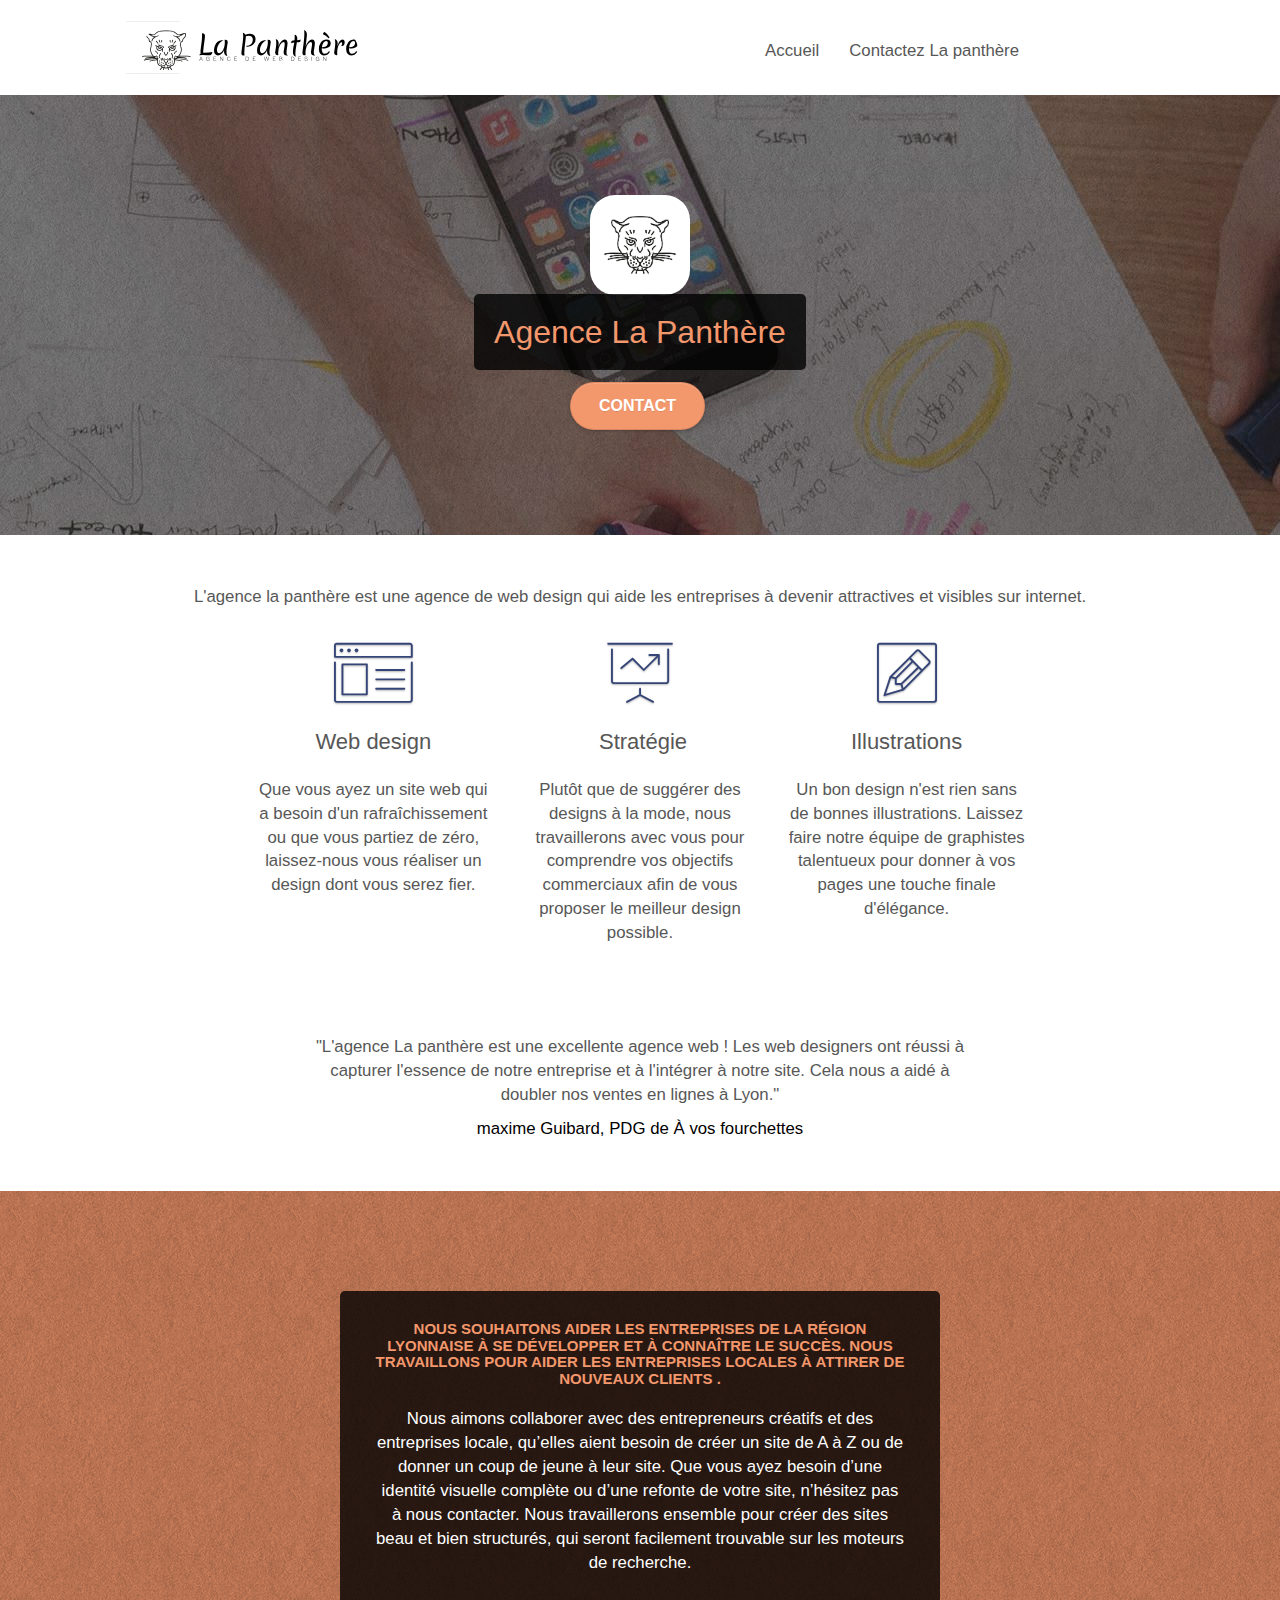
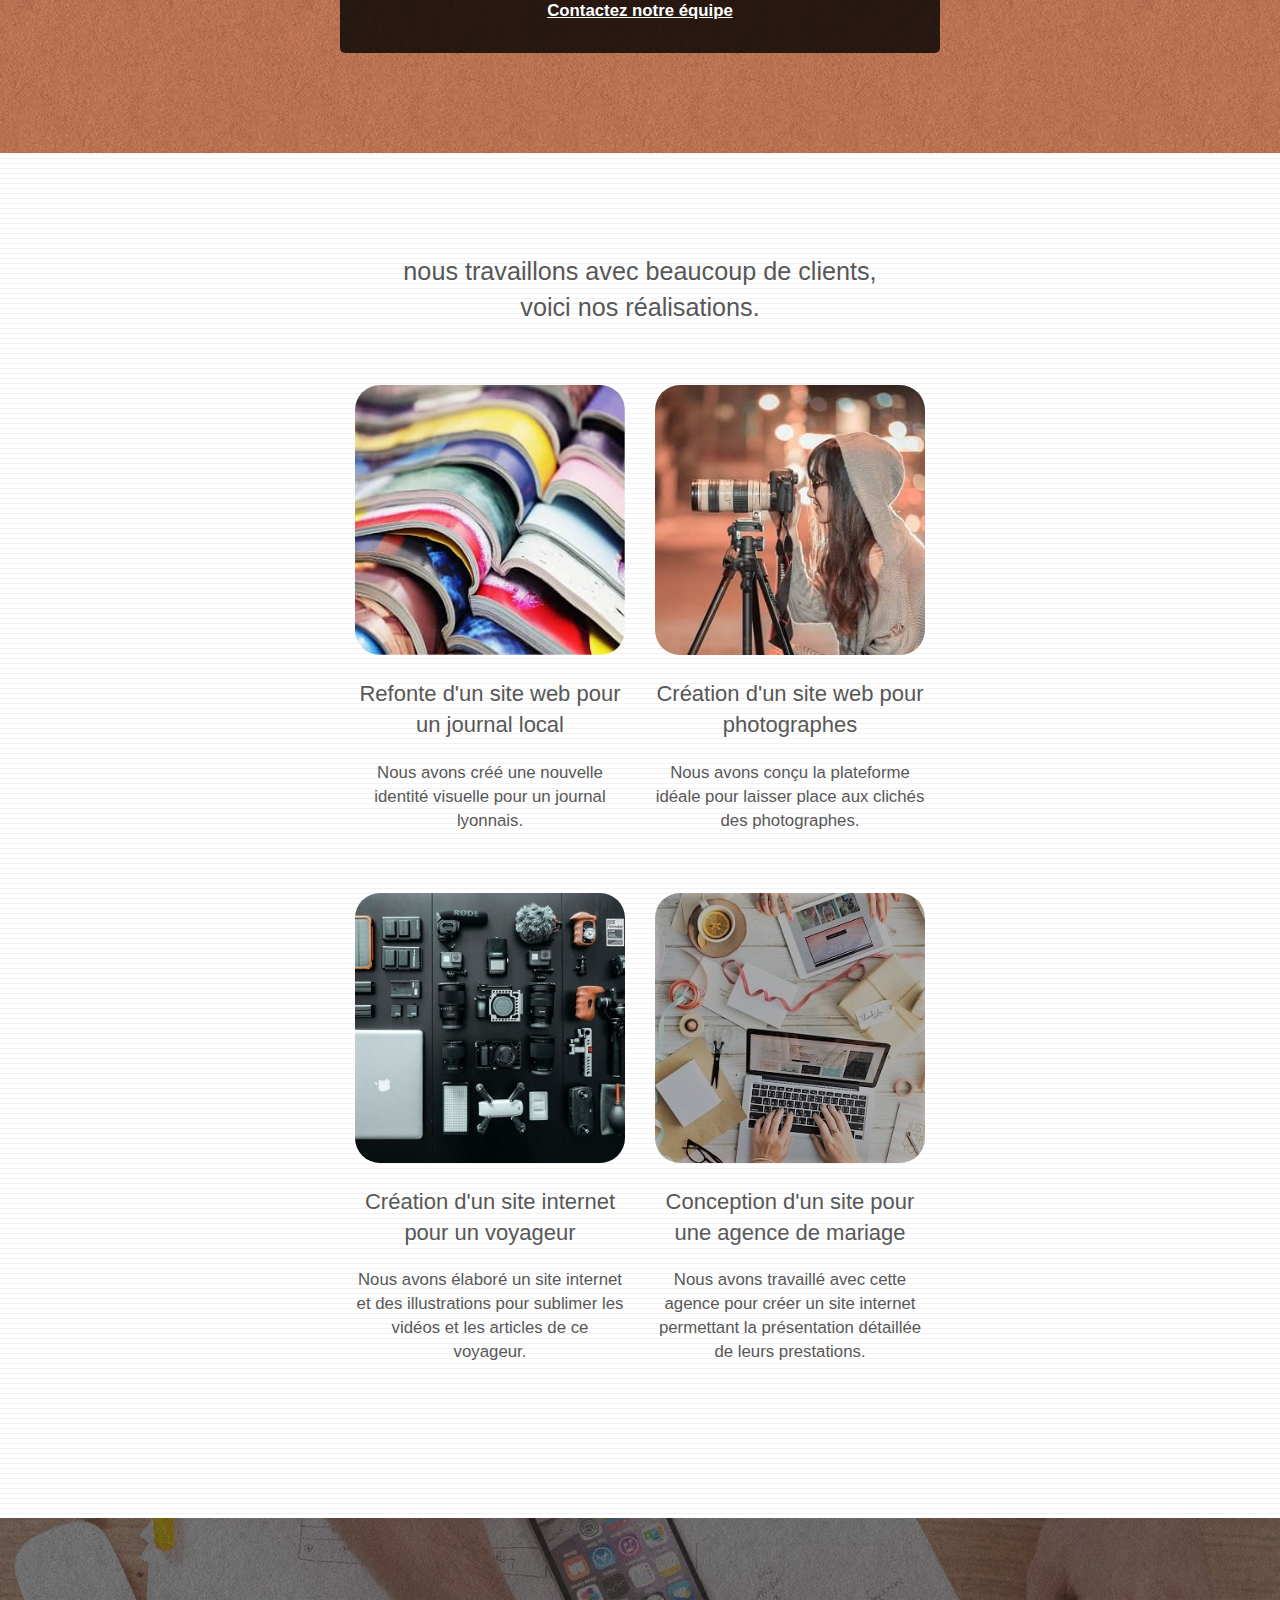
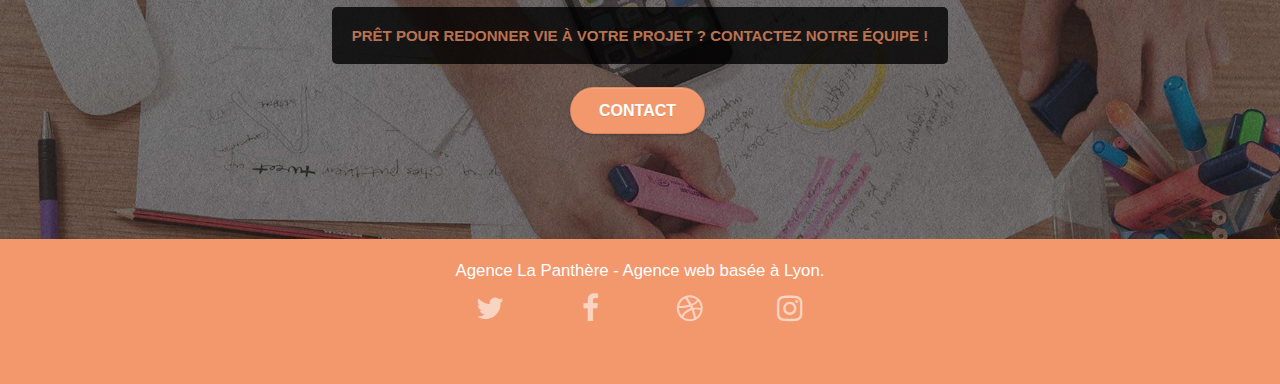
==== commit 39097010: "format image changé" ====
--- a/index.html
+++ b/index.html
@@ -158,7 +158,7 @@
 		</div>
 		<div class="row tight-width-whitespace portfolio-row">
 			<div class="col-sm-6">
-				<a href="#" data-lightbox="img/3.bmp" data-gallery-id="gallery-1" data-caption="Création d'un site internet pour un voyageur" data-frame="snapshot-lb"><img src="img/3.bmp" class="img-responsive portfolio-thumb" alt="plusieur appareil numerique poser minucieusement sur un mur"/></a>
+				<a href="#" data-lightbox="img/3.jpg" data-gallery-id="gallery-1" data-caption="Création d'un site internet pour un voyageur" data-frame="snapshot-lb"><img src="img/3.jpg" class="img-responsive portfolio-thumb" alt="plusieur appareil numerique poser minucieusement sur un mur"/></a>
 				<h2 class="mg-md text-center">
 					Création d'un site internet pour un voyageur
 				</h2>
@@ -167,7 +167,7 @@
 				</p>
 			</div>
 			<div class="col-sm-6">
-				<a href="#" data-lightbox="img/4.bmp" data-gallery-id="gallery-1" data-caption="Conception d'un site pour une agence de mariage" data-frame="snapshot-lb"><img src="img/4.bmp" class="img-responsive portfolio-thumb" alt="un espace de travaille de création avec une tablette un ordinateur portable et des accesoires de décoration " /></a>
+				<a href="#" data-lightbox="img/4.jpg" data-gallery-id="gallery-1" data-caption="Conception d'un site pour une agence de mariage" data-frame="snapshot-lb"><img src="img/4.jpg" class="img-responsive portfolio-thumb" alt="un espace de travaille de création avec une tablette un ordinateur portable et des accesoires de décoration " /></a>
 				<h2 class="mg-md text-center">
 					Conception d'un site pour une agence de mariage
 				</h2>
--- a/style.css
+++ b/style.css
@@ -849,7 +849,7 @@
 }
 
 .bg-presentation {
-    background-image: url("img/image-de-presentation.bmp");
+    background-image: url("img/image-de-presentation.jpg");
 }
 
 @media (max-width: 1024px) {
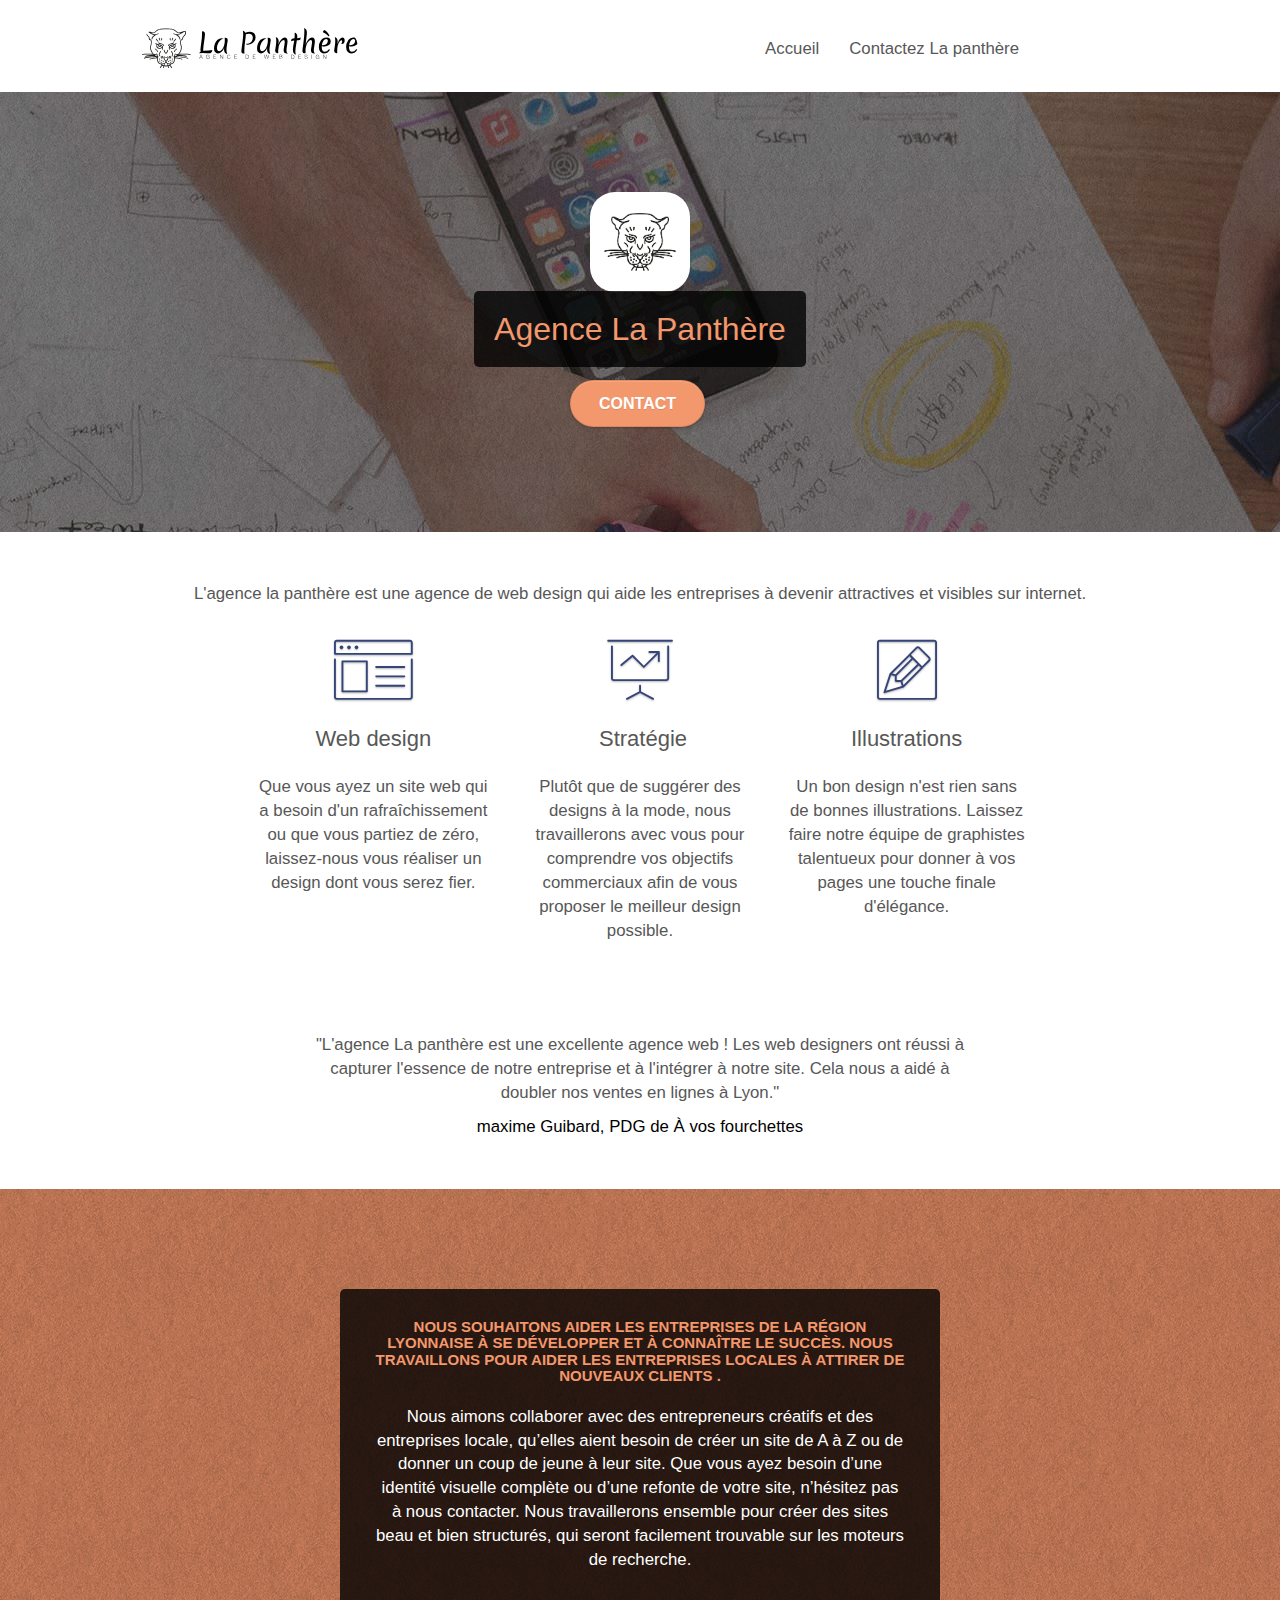
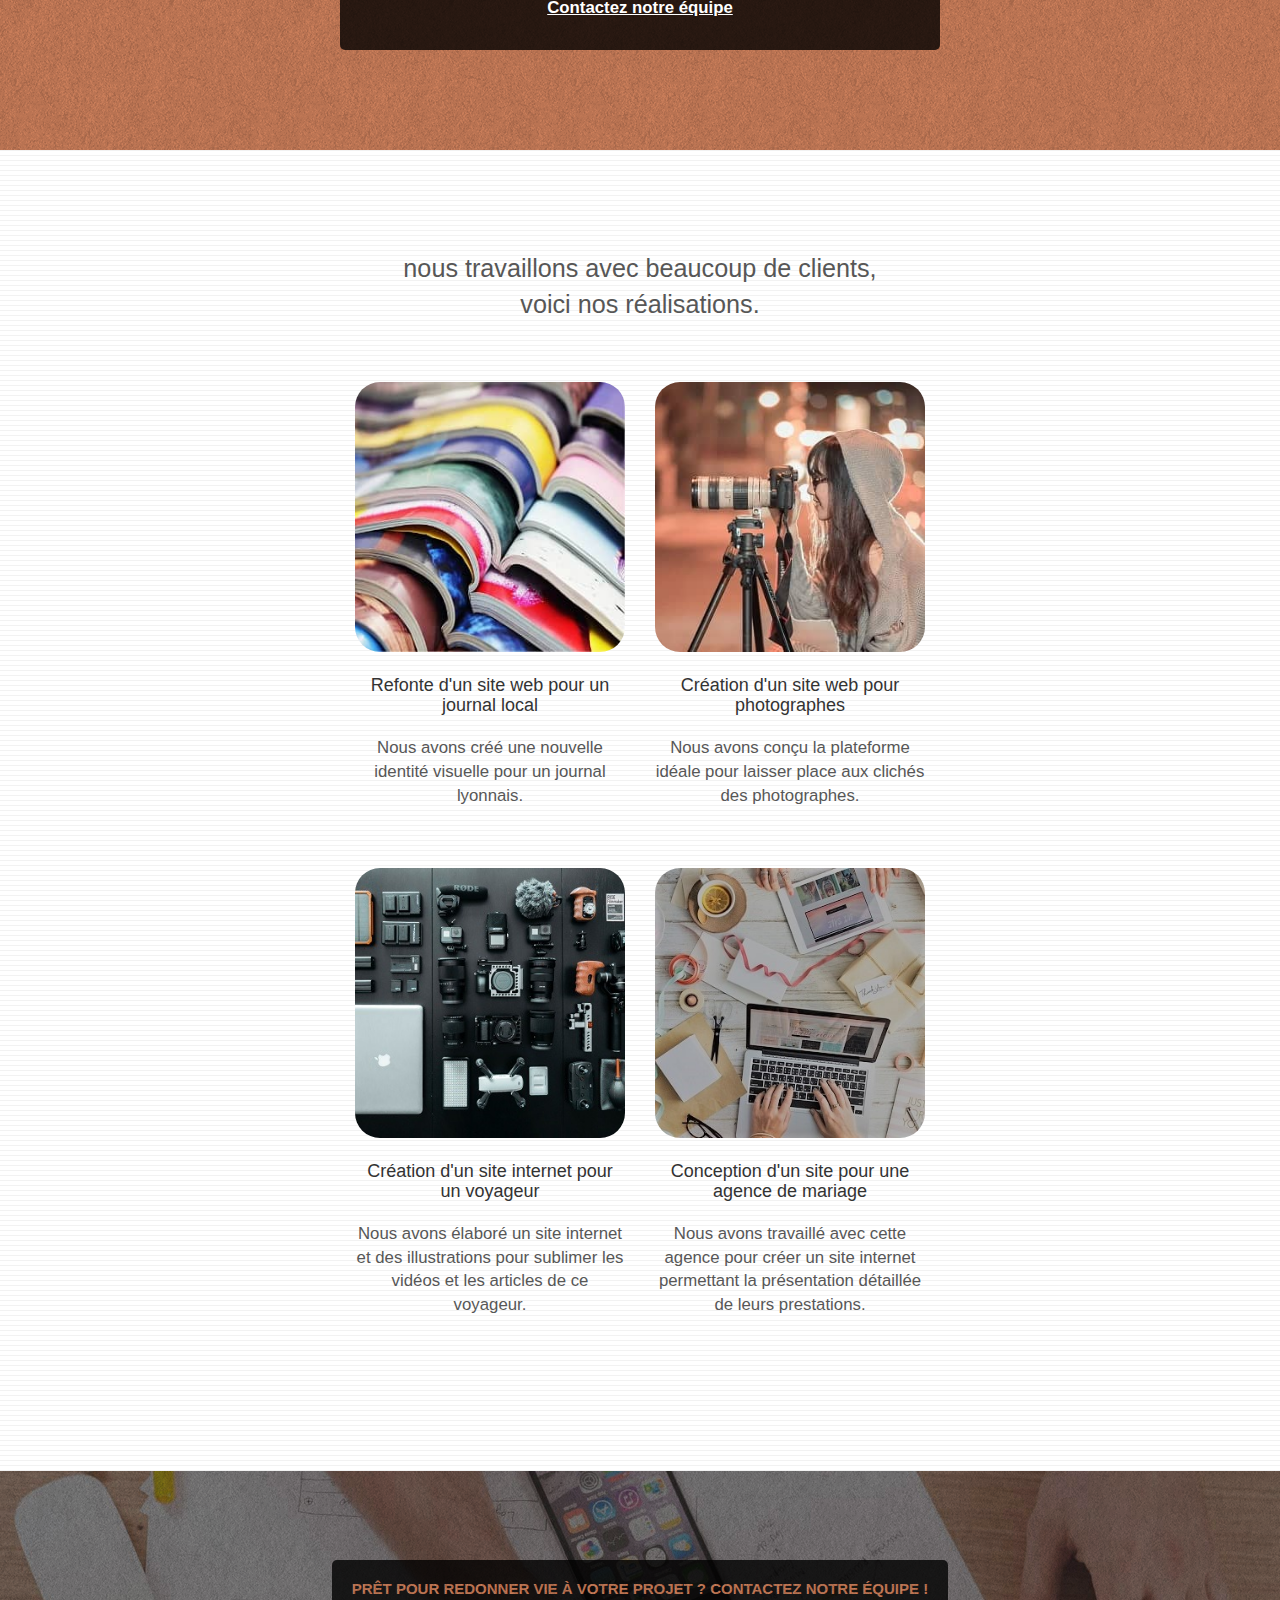
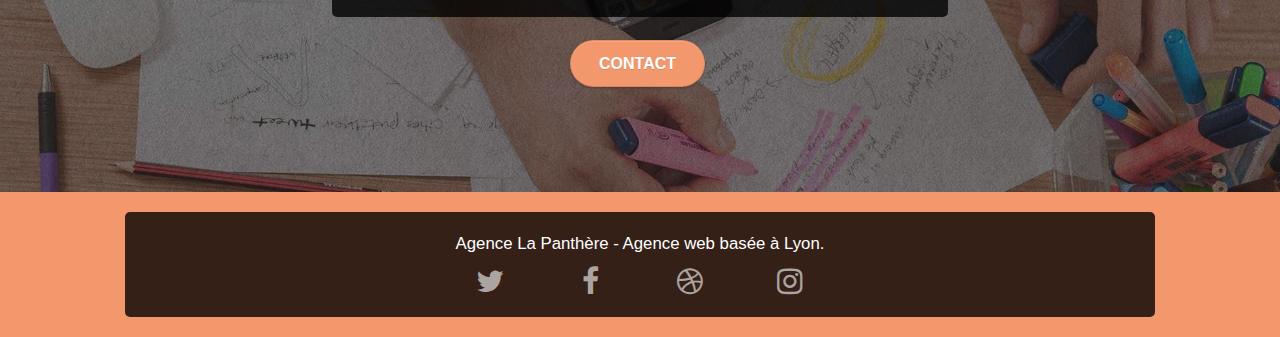
==== commit ecdb4730: "correction balise h" ====
--- a/index.html
+++ b/index.html
@@ -27,9 +27,9 @@
 				
 				<nav class="navbar row">
 					<div class="navbar-header">
-						<div class="keywords" style="color:#cccccc;font-size:1px;">Agence web à paris, stratégie web, web design, illustrations, design de site web, site web, web, internet, site internet, site</div>
+					
 						<a class="navbar-brand" href="index.html"><img src="img/agence-la-panthere-monochrome.svg" alt="logo de l'agence avec une tête de panthère" height="40" /></a>
-						<div class="keywords" style="color:#cccccc;font-size:1px;">Agence web à paris, stratégie web, web design, illustrations, design de site web, site web, web, internet, site internet, site</div>
+						
 						<button id="nav-toggle" type="button" class="ui-navbar-toggle navbar-toggle" data-toggle="collapse" data-target=".navbar-1">
 							<span class="sr-only">Toggle navigation</span><span class="icon-bar"></span><span class="icon-bar"></span><span class="icon-bar"></span>
 						</button>
@@ -139,18 +139,18 @@
 		<div class="row tight-width-whitespace portfolio-row">
 			<div class="col-sm-6">
 				<a href="#" data-lightbox="img/1.jpg" data-gallery-id="gallery-1" data-caption="Refonte d'un site web pour un journal local" data-frame="snapshot-lb"><img src="img/1.jpg" alt="plusieur livre superposer" class="img-responsive portfolio-thumb" /></a>
-				<h2 class="mg-md text-center">
+				<h4 class="mg-md text-center">
 					Refonte d'un site web pour un journal local
-				</h2>
+				</h4>
 				<p class="text-center">
 					Nous avons créé une nouvelle identité visuelle pour un journal lyonnais.
 				</p>
 			</div>
 			<div class="col-sm-6">
 				<a href="#" data-lightbox="img/2.jpg" data-gallery-id="gallery-1" data-caption="Création d'un site web pour photographes" data-frame="snapshot-lb"><img src="img/2.jpg" class="img-responsive portfolio-thumb" alt="une jeune femme regardant dans un appareille photo poser sur un trépied " /></a>
-				<h2 class="mg-md text-center">
+				<h4 class="mg-md text-center">
 					Création d'un site web pour photographes
-				</h2>
+				</h4>
 				<p class="text-center">
 					Nous avons conçu la plateforme idéale pour laisser place aux clichés des photographes.
 				</p>
@@ -159,18 +159,18 @@
 		<div class="row tight-width-whitespace portfolio-row">
 			<div class="col-sm-6">
 				<a href="#" data-lightbox="img/3.jpg" data-gallery-id="gallery-1" data-caption="Création d'un site internet pour un voyageur" data-frame="snapshot-lb"><img src="img/3.jpg" class="img-responsive portfolio-thumb" alt="plusieur appareil numerique poser minucieusement sur un mur"/></a>
-				<h2 class="mg-md text-center">
+				<h4 class="mg-md text-center">
 					Création d'un site internet pour un voyageur
-				</h2>
+				</h4>
 				<p class="text-center">
 					Nous avons élaboré un site internet et des illustrations pour sublimer les vidéos et les articles de ce voyageur.
 				</p>
 			</div>
 			<div class="col-sm-6">
 				<a href="#" data-lightbox="img/4.jpg" data-gallery-id="gallery-1" data-caption="Conception d'un site pour une agence de mariage" data-frame="snapshot-lb"><img src="img/4.jpg" class="img-responsive portfolio-thumb" alt="un espace de travaille de création avec une tablette un ordinateur portable et des accesoires de décoration " /></a>
-				<h2 class="mg-md text-center">
+				<h4 class="mg-md text-center">
 					Conception d'un site pour une agence de mariage
-				</h2>
+				</h4>
 				<p class="text-center">
 					Nous avons travaillé avec cette agence pour créer un site internet permettant la présentation détaillée de leurs prestations.
 				</p>
@@ -195,7 +195,7 @@
 <div class="bloc bgc-atomic-tangerine d-bloc" id="bloc-8">
 	<div class="container bloc-sm">
 		<div class="row">
-			<div class="col-sm-12">
+			<div class="col-sm-12 black-background">
 				<p class="text-center white">
 					Agence La Panthère - Agence web basée à Lyon.<br>
 				</p>
@@ -220,8 +220,6 @@
 							<a class="social" href="index.html"><span class="fa fa-instagram icon-md"></span></a>
 						</div>
 					</div>
-					<div class="keywords" style="color:#F3976C;">Agence web à paris, stratégie web, web design, illustrations, design de site web, site web, web, internet, site internet, site
-					</div>
 				</div>
 			</div>
 		</div>
